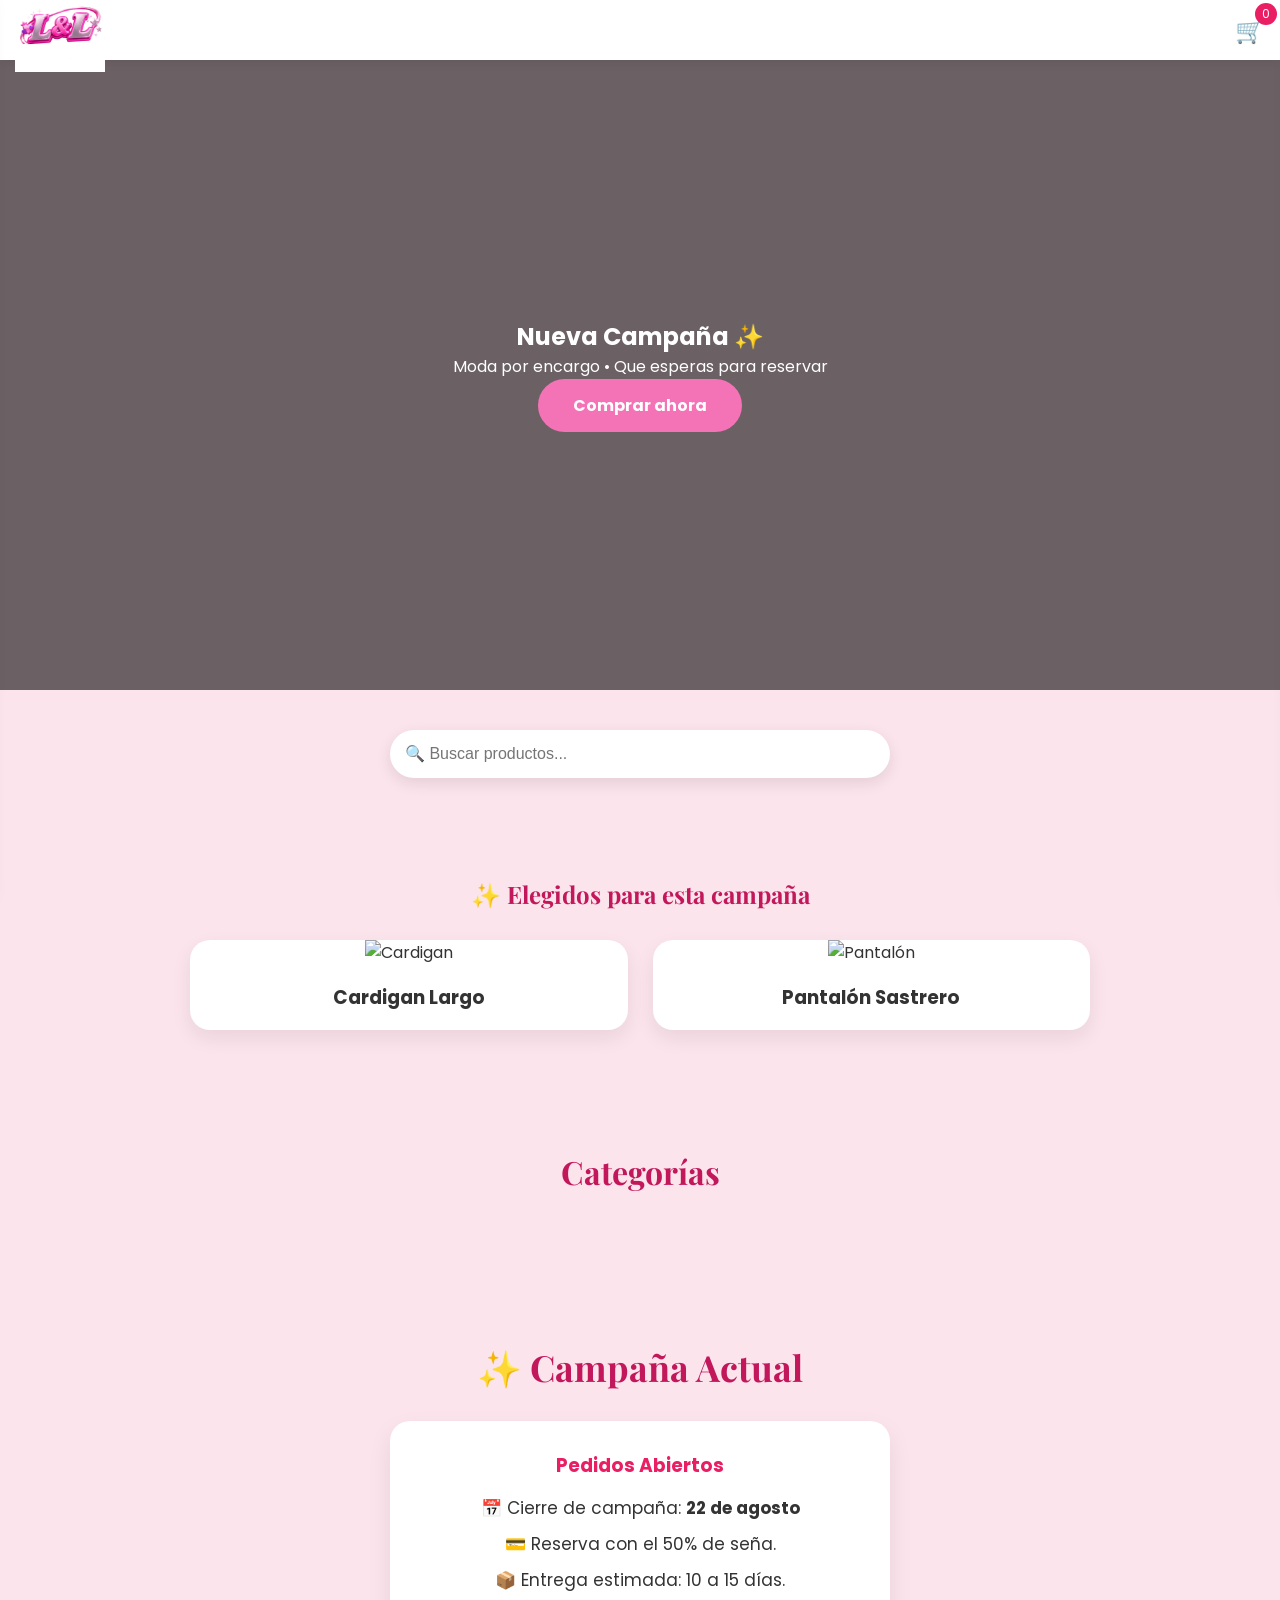
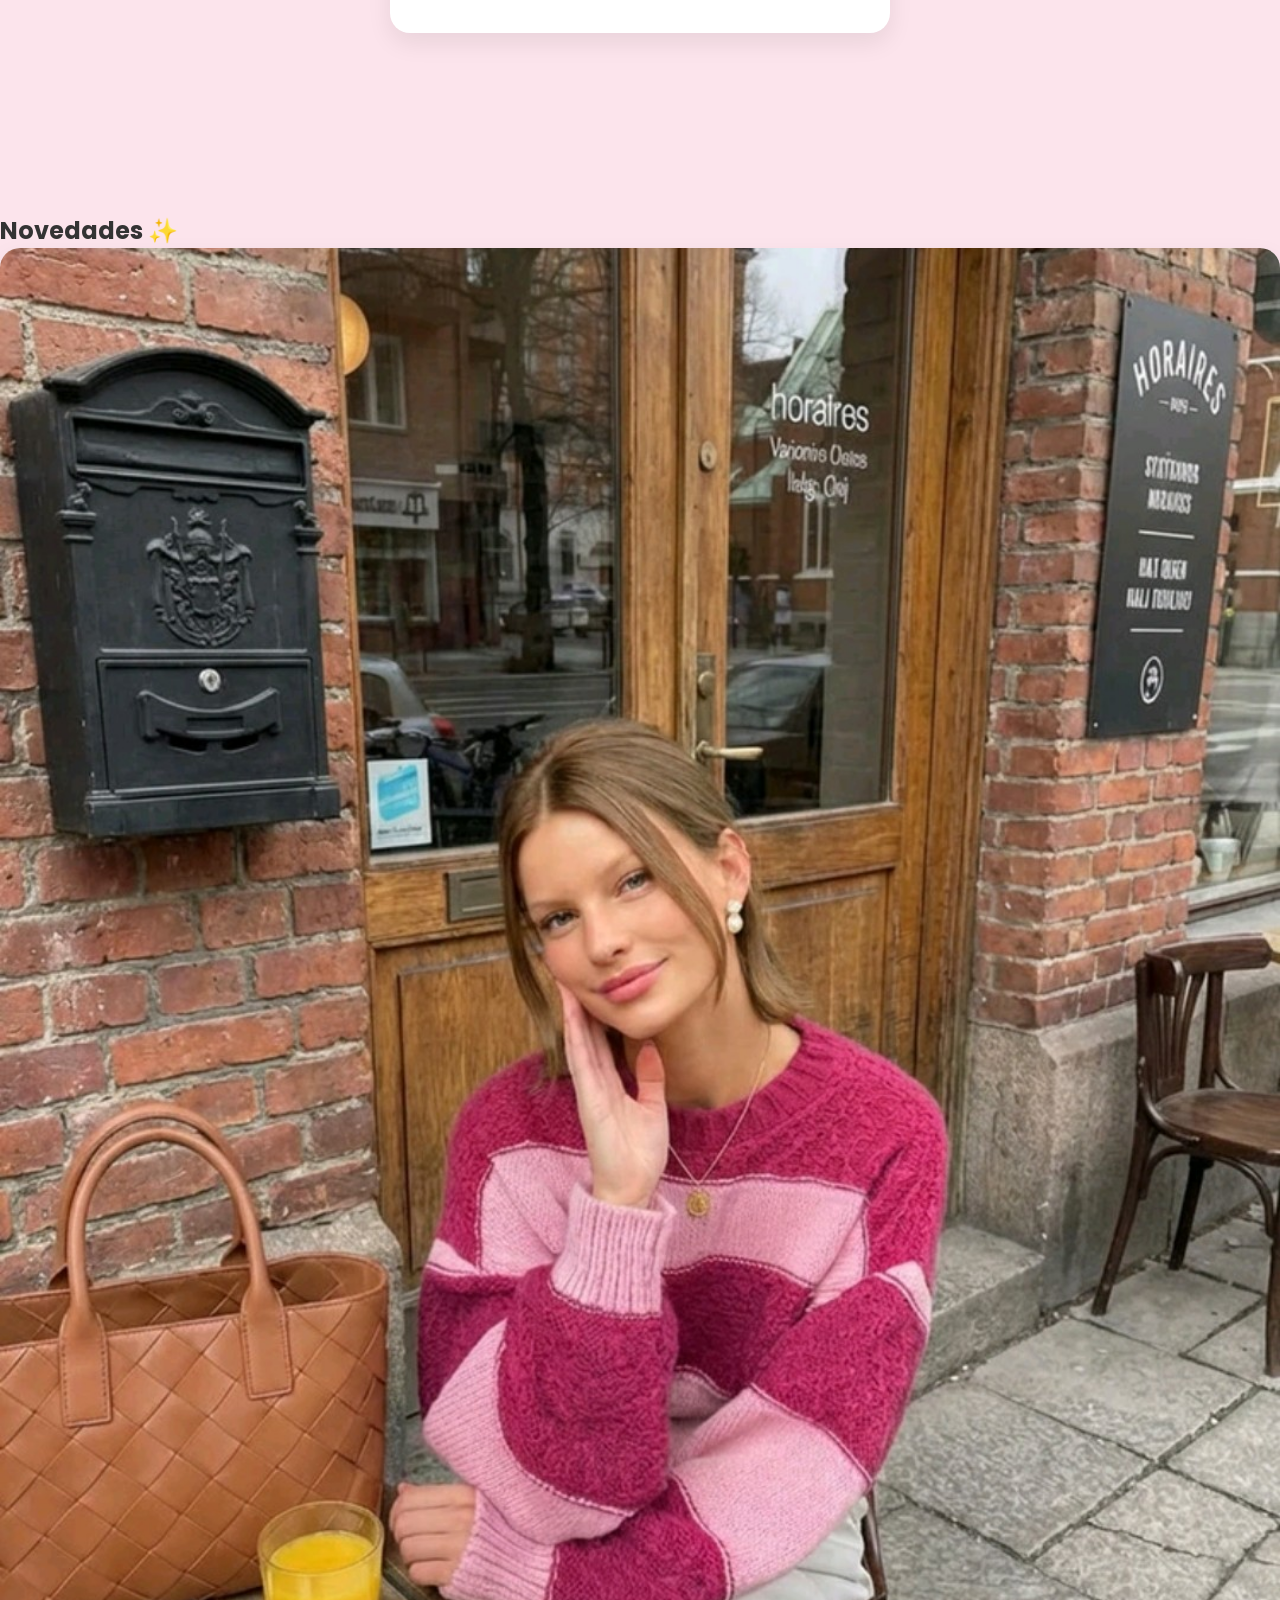
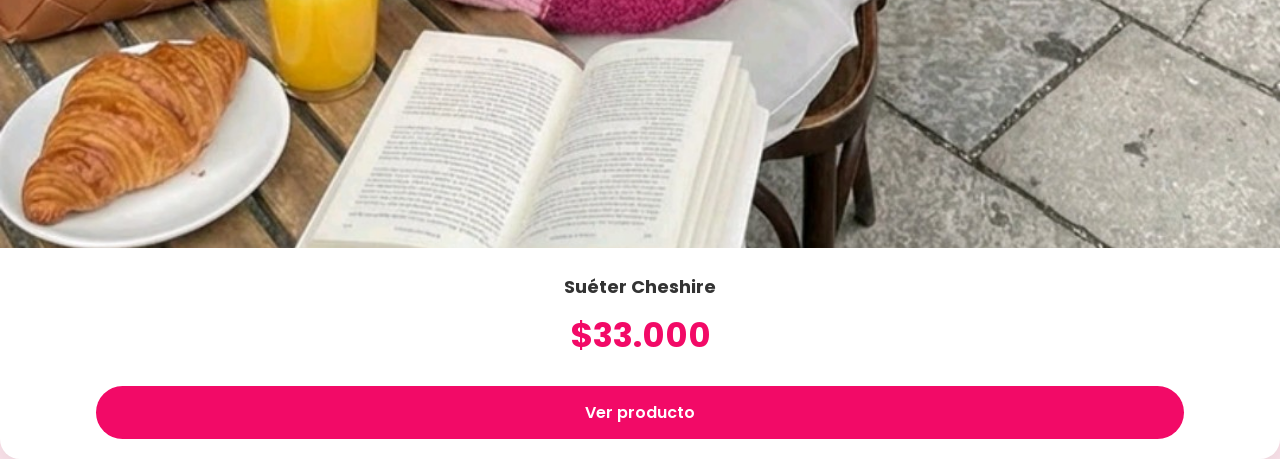
==== index.html @ 4a22390e "Update index.html" ====
<!DOCTYPE html>
<html lang="es">
<head>
    <meta charset="UTF-8">
    <meta name="viewport" content="width=device-width, initial-scale=1.0">
    <title>L&L Boutique</title>

    <link rel="stylesheet" href="css/style.css">

    <!-- Google Fonts -->
    <link href="https://fonts.googleapis.com/css2?family=Playfair+Display:wght@700&family=Poppins:wght@300;400;500;600&display=swap" rel="stylesheet">
</head>

<body>

<header>

    <div class="menu-btn" onclick="abrirMenu()">
        ☰
    </div>

    <div class="logo">
        <img src="img/logo.png" alt="L&L Boutique">
    </div>

    <div class="acciones">

        <div class="carrito-icono" onclick="abrirCarrito()">
            🛒
            <span id="contador-carrito">0</span>
        </div>

    </div>

</header>

<nav id="menu-lateral" class="menu-lateral">

    <div class="cerrar-menu" onclick="cerrarMenu()">
        ✕
    </div>

    <a href="javascript:void(0)" onclick="mostrarTodos(); return false;">🏠 Inicio</a>

    <div class="categoria-titulo" onclick="toggleCategorias()">
        🛍️ Categorías ▼
    </div>

    <div id="lista-categorias" class="lista-categorias">

    <a href="categorias/categoria.html?categoria=sueters">Suéters</a>

<a href="categorias/categoria.html?categoria=abrigos">Abrigos</a>

<a href="categorias/categoria.html?categoria=cardigans">Cardigans</a>

<a href="categorias/categoria.html?categoria=remeras">Remeras</a>

<a href="categorias/categoria.html?categoria=buzos">Buzos</a>

<a href="categorias/categoria.html?categoria=pantalones">Pantalones</a>

<a href="categorias/categoria.html?categoria=camperas">Camperas</a>

<a href="categorias/categoria.html?categoria=deportiva">Vestimenta deportiva</a>

<a href="categorias/categoria.html?categoria=tops">Tops</a>

<a href="categorias/categoria.html?categoria=bodys">Bodys</a>

<a href="categorias/categoria.html?categoria=vestidos">Vestidos y faldas</a>

<a href="categorias/categoria.html?categoria=lenceria">Lencería</a>

<a href="categorias/categoria.html?categoria=maquillaje">Maquillaje</a>

<a href="categorias/categoria.html?categoria=perfumes">Perfumes</a>

<a href="categorias/categoria.html?categoria=cabello">Cuidado de cabello</a>

<a href="categorias/categoria.html?categoria=piel">Cuidado de piel</a>

<a href="javascript:void(0)" onclick="abrirCatalogoNatura(); return false;">🌿 Natura</a>

<a href="javascript:void(0)" onclick="abrirCatalogoAvon(); return false;">💋 Avon</a>

    </div>
    
    <a href="#">📦 Cómo comprar</a>

    <a href="#">💳 Medios de pago</a>

    <a href="#">🚚 Envíos</a>

    <a href="#">📱 Contacto</a>

</nav>
    <section class="hero">

    <div class="slider">

    <div class="slide slide1 activo">
        <h1>Nueva Campaña ✨</h1>
        <p>Moda por encargo • Que esperas para reservar</p>
        <a href="#productos" class="btn-principal">Comprar ahora</a>
    </div>

<div class="slide slide2">
        <h1>💳 Reservá con el 50%</h1>
        <p>Asegurá tu prenda antes del cierre de campaña.</p>
        <a href="#campania" class="btn-principal">Ver campaña</a>
    </div>

    <div class="slide slide3">
        <h1>📦 Entrega de 10 a 15 días</h1>
        <p>Una vez cerrada la campaña, hacemos el pedido al proveedor.</p>
        <a href="#productos" class="btn-principal">Ver productos</a>
    </div>

    </div>

    </section>
    <section class="buscador">

    <input
        type="text"
        id="buscar"
        placeholder="🔍 Buscar productos..."
    >

    </section>

<section class="destacados">

    <h2>✨ Elegidos para esta campaña</h2>

    <div class="destacados-grid">

        <div class="destacado">
            <img src="img/productos/cardigan.jpg" alt="Cardigan">
            <h3>Cardigan Largo</h3>
        </div>

        <div class="destacado">
            <img src="img/productos/pantalon.jpg" alt="Pantalón">
            <h3>Pantalón Sastrero</h3>
        </div>

    </div>

</section>
    
<section class="categorias">

<h2>Categorías</h2>

<div class="lista-categorias">

<button>🧥 Cardigans</button>

<button>👖 Pantalones</button>

<button>👗 Vestidos</button>

<button>👚 Remeras</button>

<button>👜 Accesorios</button>

</div>

</section>
    
    <section class="campania">

    <h2>✨ Campaña Actual</h2>

    <div class="card-campania">

        <h3>Pedidos Abiertos</h3>

        <p>📅 Cierre de campaña: <strong>22 de agosto</strong></p>

        <p>💳 Reserva con el 50% de seña.</p>

        <p>📦 Entrega estimada: 10 a 15 días.</p>



    </div>

    </section>

    <section class="categorias">

    <div class="lista-categorias">

        <button onclick="filtrarProductos('todos')">
            🔥 Todos
        </button>

        <button onclick="filtrarProductos('nuevo')">
            ✨ Nuevo
        </button>

        <button onclick="filtrarProductos('mas-vendido')">
            💖 Más vendidos
        </button>

    </div>

    </section>
    
    <section class="productos">

    <h2>Novedades ✨</h2>

    <div class="contenedor-productos" id="contenedor-productos">

    </div>

    </section>
    

<div id="carrito" class="carrito">

    <div class="carrito-header">

    <h2>🛒 Carrito</h2>

        <button onclick="cerrarCarrito()">✖</button>
    </div>

    <div id="lista-carrito">

    <p>Tu carrito está vacío.</p>

    </div>

    <div class="carrito-footer">

        <h3>Total: $<span id="total">0</span></h3>

        <button onclick="finalizarCompra()">Finalizar compra por WhatsApp</button>

    </div>

</div>

<div id="contenedor-carrito"></div>

<script src="js/productos.js"></script>
<script src="js/script.js"></script>
<script src="../js/carrito.js"></script>
    
</body>
</html>
---- css/style.css ----
/* ===== ESTILOS GENERALES ===== */

*{
    margin:0;
    padding:0;
    box-sizing:border-box;
}

body{
    font-family:'Poppins', sans-serif;
    background:#FCE4EC;
    color:#333;
}

header{
    position: sticky;
    top: 0;
    z-index: 1000;
    background: white;
    display: flex;
    justify-content: space-between;
    align-items: center;
    padding: 8px 15px;
    height: 60px;
    box-shadow: 0 2px 10px rgba(0,0,0,.08);
}

.logo img{
    width:90px;
}

nav{
    display: flex;
    gap: 30px;
}

nav a{
    text-decoration: none;
    color: #444;
    font-weight: 500;
    transition: .3s;
}

nav a:hover{
    color: #F472B6;
}

.acciones{
    display: flex;
    align-items: center;
    gap: 20px;
}

.buscar{
    font-size: 22px;
    cursor: pointer;
}

.carrito-icono{
    font-size: 24px;
    cursor: pointer;
    position: relative;
}

/* ===== HERO ===== */
.hero{
    height: 70vh;
    background: linear-gradient(rgba(0,0,0,.35), rgba(0,0,0,.35)),
    url("/L-L-Boutique-/img/banner.jpg");
    background-size: cover;
    background-position: center;
    display:flex;
    justify-content:center;
    align-items:center;
    text-align:center;
    color:white;
}

.hero-contenido h1{
    font-size:3rem;
    font-family:'Playfair Display', serif;
    margin-bottom:15px;
}

.hero-contenido p{
    font-size:1.2rem;
    margin-bottom:25px;
}

.btn-principal{
    display:inline-block;
    padding:14px 35px;
    background:#F472B6;
    color:white;
    border-radius:40px;
    text-decoration:none;
    font-weight:bold;
    transition:.3s;
}

.btn-principal:hover{
    background:#EC4899;
    transform:scale(1.05);
}

/* ===== CAMPAÑA ===== */

.campania{
    padding:60px 20px;
    text-align:center;
}

.campania h2{
    color:#C2185B;
    font-size:36px;
    margin-bottom:30px;
    font-family:'Playfair Display', serif;
}

.card-campania{
    background:white;
    max-width:500px;
    margin:auto;
    padding:30px;
    border-radius:20px;
    box-shadow:0 10px 25px rgba(0,0,0,.08);
}

.card-campania h3{
    color:#E91E63;
    margin-bottom:15px;
}

.card-campania p{
    margin:10px 0;
    font-size:17px;
}

.card-campania button{
    margin-top:20px;
    background:#E91E63;
    color:white;
    border:none;
    padding:15px 30px;
    border-radius:50px;
    cursor:pointer;
    font-size:16px;
    transition:.3s;
}

.card-campania button:hover{
    background:#C2185B;
}

/* ===== PRODUCTOS ===== */

.producto{
    background:#fff;
    border-radius:20px;
    overflow:hidden;
    box-shadow:0 10px 25px rgba(0,0,0,.08);
    transition:all .3s ease;
    text-align:center;
    padding-bottom:20px;
}

.producto:hover{
    transform:translateY(-8px);
    box-shadow:0 18px 35px rgba(0,0,0,.15);
}

.producto img{
    width:100%;
    aspect-ratio:4/5;
    object-fit:cover;
    transition:transform .4s ease;
}

.producto:hover img{
    transform:scale(1.08);
}

.producto h3{
    padding:18px 15px 10px;
    font-size:18px;
    color:#333;
}

.precio{
    font-size:24px;
    font-weight:700;
    color:#F20A67;
    margin-bottom:15px;
}

/* ===== BUSCADOR ===== */

.buscador{

    display:flex;

    justify-content:center;

    padding:30px;

}

.buscador input{

    width:90%;

    max-width:500px;

    padding:15px;

    border:none;

    border-radius:50px;

    outline:none;

    font-size:16px;

    box-shadow:0 5px 15px rgba(0,0,0,.1);

}

.categorias{
    padding:60px 20px;
    text-align:center;
}

.categorias h2{
    font-family:'Playfair Display', serif;
    color:#C2185B;
    margin-bottom:30px;
    font-size:32px;
}

.lista-categorias{
    display:flex;
    justify-content:center;
    flex-wrap:wrap;
    gap:15px;
}

.lista-categorias button{
    background:white;
    border:none;
    border-radius:50px;
    padding:15px 25px;
    font-size:16px;
    font-weight:600;
    cursor:pointer;
    box-shadow:0 5px 15px rgba(0,0,0,.08);
    transition:.3s;
}

.lista-categorias button:hover{
    background:#F472B6;
    color:white;
    transform:translateY(-3px);
}
/* ===== CARRITO ===== */

.carrito{

position:fixed;

top:0;

right:-320px;

width:300px;
max-width:85%;

height:100vh;

background:white;

    display:flex;
flex-direction:column;

box-shadow:-5px 0 20px rgba(0,0,0,.2);

transition:.4s;

z-index:999;
    
}

.carrito.abierto{

right:0;

}

.carrito-header{

display:flex;

justify-content:space-between;

padding:10px;

border-bottom:1px solid #ddd;

}

.carrito-footer{

margin-top:auto;

padding:20px;

border-top:1px solid #ddd;

}

.carrito-icono{

cursor:pointer;

font-size:24px;

position:relative;

}

#contador-carrito{

position:absolute;

top:-10px;

right:-12px;

background:#E91E63;

color:white;

width:22px;

height:22px;

border-radius:50%;

display:flex;

justify-content:center;

align-items:center;

font-size:12px;

}

/* CELULAR */
@media (max-width: 768px) {

header{
    height:55px;
    padding:8px 12px;
}

.logo img{
    width:75px;
}

.menu-btn{
    font-size:24px;
}

.buscar{
    font-size:18px;
}

.carrito-icono{
    font-size:24px;
}

#contador-carrito {
    position: absolute;
    top: -5px;
    right: -5px;
    background: white;
    color: #F20A67;
    border-radius: 50%;
    padding: 3px 7px;
    font-size: 12px;
}

}

@media(max-width:768px){

.productos{
grid-template-columns: repeat(2,1fr);
gap:15px;
}

.producto img{
width:100%;
}

.producto h3{
font-size:16px;
}

.producto button{
width:100%;
}

}

select,
button,
input {
    display: block;
    margin: 10px 0;
    padding: 10px;
    font-size: 16px;
    color: black;
    background: white;
    border: 1px solid #ccc;
}

label {
    display: block;
    margin: 10px 0;
}

.btn-producto{
    display:inline-block;
    width:85%;
    padding:14px;
    border-radius:40px;
    background:#F20A67;
    color:white;
    text-decoration:none;
    font-weight:600;
    transition:.3s;
}

.btn-producto:hover{
    background:#EC4899;
    transform:scale(1.03);
}

.colores-producto{
    display:flex;
    justify-content:center;
    gap:10px;
    margin:15px 0;
}

.color-producto{
    width:18px;
    height:18px;
    border-radius:50%;
    border:1px solid #ddd;
    display:inline-block;
}

.etiqueta-producto{
    position:absolute;
    margin:15px;
    background:#F20A67;
    color:white;
    padding:8px 14px;
    border-radius:20px;
    font-size:13px;
    font-weight:bold;
    z-index:2;
}

.producto{
    position:relative;
}

.menu-btn{
    display:none;
    font-size:30px;
    cursor:pointer;
}

@media (max-width:768px){

    .menu-btn{
        display:block;
    }

    nav{
        display:none;
        position:absolute;
        top:70px;
        left:0;
        width:100%;
        background:white;
        flex-direction:column;
        padding:20px;
        box-shadow:0 5px 15px rgba(0,0,0,.1);
    }

    nav.abierto{
        display:flex;
    }

}
.menu-btn{
    display:none;
    font-size:30px;
    cursor:pointer;
}

@media (max-width:768px){

    .menu-btn{
        display:block;
    }

    nav{
        display:none;
        position:absolute;
        top:70px;
        left:0;
        width:100%;
        background:white;
        flex-direction:column;
        padding:20px;
        box-shadow:0 5px 15px rgba(0,0,0,.1);
    }

    nav.abierto{
        display:flex;
    }

}

/* ===== DESTACADOS ===== */

.destacados{
    padding:60px 20px;
    text-align:center;
}

.destacados h2{
    font-family:'Playfair Display', serif;
    color:#C2185B;
    margin-bottom:30px;
}

.destacados-grid{
    display:grid;
    grid-template-columns:repeat(auto-fit,minmax(250px,1fr));
    gap:25px;
    max-width:900px;
    margin:auto;
}

.destacado{
    background:white;
    border-radius:20px;
    overflow:hidden;
    box-shadow:0 8px 20px rgba(0,0,0,.08);
    transition:.3s;
}

.destacado:hover{
    transform:translateY(-6px);
}

.destacado img{
    width:100%;
    aspect-ratio:4/5;
    object-fit:cover;
}

.destacado h3{
    padding:18px;
}

/* ===== SLIDER ===== */

.slider{
    position: relative;
    width: 100%;
    height: 100%;
}

.slide{
    position: absolute;
    inset: 0;
    display: none;
    justify-content: center;
    align-items: center;
    flex-direction: column;
    text-align: center;
    color: white;
    padding: 20px;
}

.slide.activo{
    display: flex;
}

.slide1{
    background:linear-gradient(rgba(0,0,0,.35),rgba(0,0,0,.35)),
    url("/L-L-Boutique-/img/banner1.jpg");
    background-size:cover;
    background-position:center;
}

.slide2{
    background:linear-gradient(rgba(0,0,0,.35),rgba(0,0,0,.35)),
    url("/L-L-Boutique-/img/banner2.jpg");
    background-size:cover;
    background-position:center;
}

.slide3{
    background:linear-gradient(rgba(0,0,0,.35),rgba(0,0,0,.35)),
    url("/L-L-Boutique-/img/banner3.jpg");
    background-size:cover;
    background-position:center;
}

.favorito{
    position:absolute;
    top:15px;
    right:15px;
    width:38px;
    height:38px;
    background:white;
    border-radius:50%;
    display:flex;
    justify-content:center;
    align-items:center;
    font-size:22px;
    cursor:pointer;
    box-shadow:0 5px 12px rgba(0,0,0,.15);
    transition:.3s;
    z-index:3;
}

.favorito:hover{
    color:#F20A67;
    transform:scale(1.15);
}

.estrellas{
    text-align:center;
    color:#FFC107;
    font-size:18px;
    margin-bottom:10px;
    letter-spacing:2px;
}

.item-carrito{
    display:flex;
    gap:15px;
    align-items:center;
    background:#fff;
    border-radius:15px;
    padding:12px;
    margin-bottom:15px;
    box-shadow:0 5px 15px rgba(0,0,0,.08);
}

.img-carrito{
    width:70px;
    height:90px;
    object-fit:cover;
    border-radius:10px;
}

.info-carrito{
    flex:1;
}

.info-carrito h4{
    margin-bottom:8px;
    color:#F20A67;
}

.info-carrito p{
    margin:3px 0;
    font-size:14px;
}

.eliminar{
    background:#F20A67;
    color:white;
    border:none;
    width:35px;
    height:35px;
    border-radius:50%;
    cursor:pointer;
    font-size:18px;
}

.eliminar:hover{
    background:#d10958;
}

.cerrar-carrito{
    background:none;
    border:none;
    font-size:28px;
    color:#F20A67;
    cursor:pointer;
    padding:5px;
    z-index:1002;
    width:40px;
    height:40px;
    display:flex;
    align-items:center;
    justify-content:center;
}

.carrito-header{
    display:flex;
    justify-content:space-between;
    align-items:center;
}

#lista-carrito{
    flex:1;
    overflow-y:auto;
    padding:15px;
}

/* ===== DETALLE DEL PRODUCTO ===== */

.producto-detalle{
    max-width: 500px;
    margin: auto;
    background: #fff;
    border-radius: 20px;
    overflow: hidden;
    box-shadow: 0 5px 20px rgba(0,0,0,.12);
}

.producto-imagen{
    width: 100%;
    display: block;
    object-fit: cover;
}

.producto-info{
    padding: 20px;
}

.producto-info h1{
    font-size: 30px;
    margin-bottom: 10px;
    color:#222;
}

.precio{
    font-size: 34px;
    font-weight: bold;
    margin-bottom: 25px;
}

.producto-info h4{
    margin-top:25px;
    margin-bottom:10px;
    letter-spacing:2px;
    font-size:14px;
    color:#666;
}

.lista-colores,
.lista-talles{
    display:flex;
    flex-wrap:wrap;
    gap:10px;
}

.btn-color,
.btn-talle{

    border:1px solid #ccc;
    background:#fff;

    border-radius:50px;

    padding:12px 18px;

    cursor:pointer;

    transition:.3s;
}

.btn-color:hover,
.btn-talle:hover{

    background:#111;
    color:white;

}

.opcion-pago{

    display:block;

    margin:12px 0;

    font-size:17px;

}

.hoy-pagas{

    margin-top:25px;
    background:#fafafa;

    padding:15px;

    border-radius:12px;

}

.hoy-pagas span{

    display:block;

    color:#666;

    margin-bottom:6px;

}

.hoy-pagas strong{

    font-size:30px;

}

.btn-carrito{
    width:100%;
    margin-top:25px;
    padding:18px;
    background:#000;
    color:#fff;
    border:none;
    border-radius:12px;
    font-size:18px;
    font-weight:600;
    cursor:pointer;
    transition:.3s;
}

.btn-carrito:hover{
    background:#222;
}

.btn-color{
    width:38px;
    height:38px;
    border-radius:50%;
    border:2px solid #ddd;
    padding:0;
    cursor:pointer;
    transition:all .25s ease;
}

.btn-color:hover{
    transform:scale(1.08);
}

.btn-color.activo{
    transform:scale(1.18);
    border:3px solid #ff69b4;
    box-shadow:0 0 12px rgba(255,105,180,.5);
}

.btn-talle.activo{
    background:#111;
    color:#fff;
    border-color:#111;
}

.notificacion{
    position:fixed;
    bottom:25px;
    left:50%;
    transform:translateX(-50%);
    background:#111;
    color:#fff;
    padding:15px 25px;
    border-radius:50px;
    box-shadow:0 8px 20px rgba(0,0,0,.2);
    opacity:0;
    transition:.3s;
    z-index:9999;
}

.notificacion.mostrar{
    opacity:1;
    bottom:40px;
}

/* ===== MENÚ LATERAL ===== */

.menu-lateral{
    position:fixed;
    top:0;
    left:-320px;
    width:300px;
    height:100%;
    background:#fff;
    box-shadow:5px 0 20px rgba(0,0,0,.15);
    transition:.35s;
    z-index:9999;
    overflow-y:auto;
    padding:20px;
}

.menu-lateral.abierto{
    left:0;
}

.cerrar-menu{
    font-size:28px;
    cursor:pointer;
    text-align:right;
    margin-bottom:20px;
}

.menu-lateral a,
.categoria-titulo{
    display:block;
    padding:14px 10px;
    text-decoration:none;
    color:#222;
    font-size:17px;
    border-bottom:1px solid #eee;
    cursor:pointer;
    transition:.2s;
}

.menu-lateral a:hover,
.categoria-titulo:hover{
    background:#f8f8f8;
    color:#ff69b4;
}

.lista-categorias{
    display:none;
    margin-left:15px;
}

.lista-categorias.abierta{
    display:block;
}

.lista-categorias a{
    font-size:15px;
    padding:10px;
}

.menu-btn{
    font-size:28px;
    cursor:pointer;
}

/* ===========================
   PÁGINA DEL PRODUCTO
=========================== */

.producto-completo{
    max-width:500px;
    margin:auto;
    padding:20px;
}

#galeria-principal img{
    width:100%;
    border-radius:18px;
    display:block;
}

#miniaturas{
    display:flex;
    gap:10px;
    margin-top:15px;
    margin-bottom:20px;
    overflow-x:auto;
}

#miniaturas img{
    width:75px;
    height:75px;
    object-fit:cover;
    border-radius:12px;
    cursor:pointer;
    border:2px solid transparent;
    transition:.3s;
}

#miniaturas img:hover{
    border-color:#d67ea8;
}

#nombre-producto{
    font-size:32px;
    margin-top:20px;
    font-family:"Playfair Display",serif;
}

#precio-producto{
    font-size:28px;
    font-weight:bold;
    color:#d67ea8;
    margin:15px 0;
}

#colores,
#talles{
    display:flex;
    flex-wrap:wrap;
    gap:10px;
    margin:20px 0;
}

#colores button,
#talles button{
    border:none;
    padding:12px 18px;
    border-radius:12px;
    cursor:pointer;
    background:#fff;
    transition:.3s;
    font-size:16px;
}

#colores button:hover,
#talles button:hover{
    background:#d67ea8;
    color:white;
}

#info-pedido{
    background:#fff;
    padding:18px;
    border-radius:15px;
    margin:20px 0;
}

#btn-carrito{
    width:100%;
    padding:16px;
    border:none;
    border-radius:15px;
    background:#d67ea8;
    color:white;
    font-size:18px;
    font-weight:bold;
    cursor:pointer;
    transition:.3s;
}

#btn-carrito:hover{
    background:#c85f91;
    }
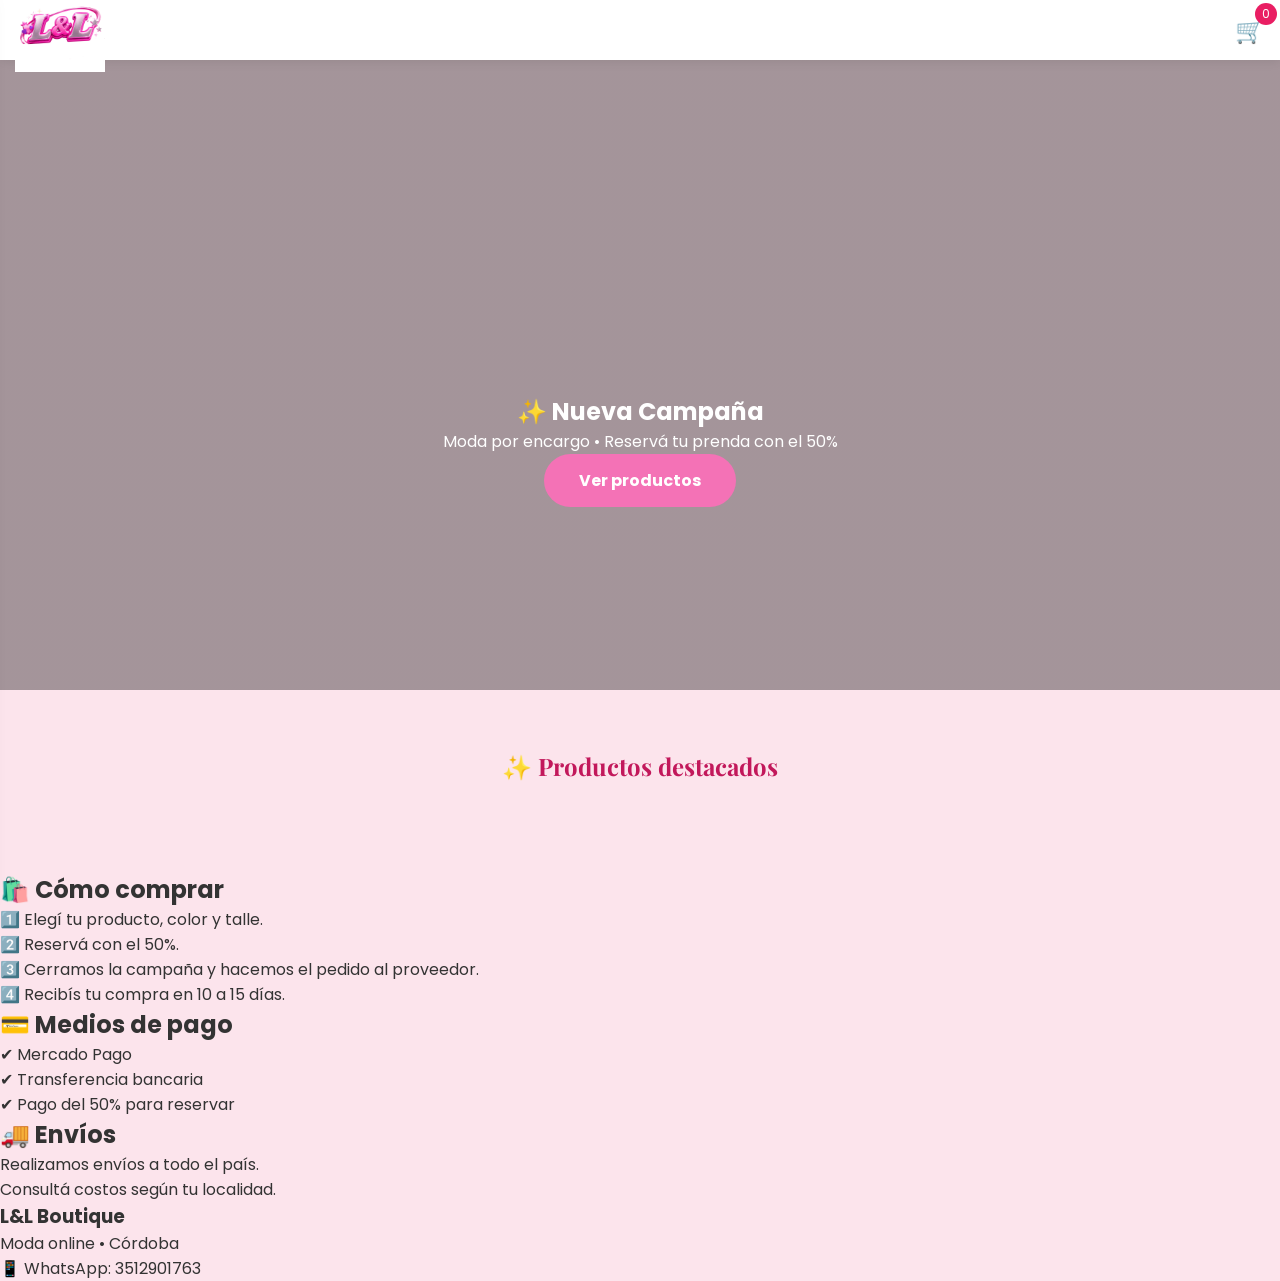
==== commit 33dac732: "Update index.html" ====
--- a/index.html
+++ b/index.html
@@ -1,256 +1,316 @@
 <!DOCTYPE html>
 <html lang="es">
+
 <head>
-    <meta charset="UTF-8">
-    <meta name="viewport" content="width=device-width, initial-scale=1.0">
-    <title>L&L Boutique</title>
-
-    <link rel="stylesheet" href="css/style.css">
-
-    <!-- Google Fonts -->
-    <link href="https://fonts.googleapis.com/css2?family=Playfair+Display:wght@700&family=Poppins:wght@300;400;500;600&display=swap" rel="stylesheet">
+
+<meta charset="UTF-8">
+<meta name="viewport" content="width=device-width, initial-scale=1.0">
+
+<title>L&L Boutique</title>
+
+<link rel="stylesheet" href="css/style.css">
+
+<link href="https://fonts.googleapis.com/css2?family=Playfair+Display:wght@700&family=Poppins:wght@300;400;500;600&display=swap" rel="stylesheet">
+
 </head>
 
+
 <body>
 
+
 <header>
 
-    <div class="menu-btn" onclick="abrirMenu()">
-        ☰
-    </div>
-
-    <div class="logo">
-        <img src="img/logo.png" alt="L&L Boutique">
-    </div>
-
-    <div class="acciones">
-
-        <div class="carrito-icono" onclick="abrirCarrito()">
-            🛒
-            <span id="contador-carrito">0</span>
-        </div>
-
-    </div>
+
+<div class="menu-btn" onclick="abrirMenu()">
+☰
+</div>
+
+
+<div class="logo">
+
+<img src="img/logo.png" alt="L&L Boutique">
+
+</div>
+
+
+<div class="acciones">
+
+<div class="carrito-icono" onclick="abrirCarrito()">
+
+🛒
+
+<span id="contador-carrito">0</span>
+
+</div>
+
+</div>
+
 
 </header>
 
+
+
 <nav id="menu-lateral" class="menu-lateral">
 
-    <div class="cerrar-menu" onclick="cerrarMenu()">
-        ✕
-    </div>
-
-    <a href="javascript:void(0)" onclick="mostrarTodos(); return false;">🏠 Inicio</a>
-
-    <div class="categoria-titulo" onclick="toggleCategorias()">
-        🛍️ Categorías ▼
-    </div>
-
-    <div id="lista-categorias" class="lista-categorias">
-
-    <a href="categorias/categoria.html?categoria=sueters">Suéters</a>
-
-<a href="categorias/categoria.html?categoria=abrigos">Abrigos</a>
-
-<a href="categorias/categoria.html?categoria=cardigans">Cardigans</a>
-
-<a href="categorias/categoria.html?categoria=remeras">Remeras</a>
-
-<a href="categorias/categoria.html?categoria=buzos">Buzos</a>
-
-<a href="categorias/categoria.html?categoria=pantalones">Pantalones</a>
-
-<a href="categorias/categoria.html?categoria=camperas">Camperas</a>
-
-<a href="categorias/categoria.html?categoria=deportiva">Vestimenta deportiva</a>
-
-<a href="categorias/categoria.html?categoria=tops">Tops</a>
-
-<a href="categorias/categoria.html?categoria=bodys">Bodys</a>
-
-<a href="categorias/categoria.html?categoria=vestidos">Vestidos y faldas</a>
-
-<a href="categorias/categoria.html?categoria=lenceria">Lencería</a>
-
-<a href="categorias/categoria.html?categoria=maquillaje">Maquillaje</a>
-
-<a href="categorias/categoria.html?categoria=perfumes">Perfumes</a>
-
-<a href="categorias/categoria.html?categoria=cabello">Cuidado de cabello</a>
-
-<a href="categorias/categoria.html?categoria=piel">Cuidado de piel</a>
-
-<a href="javascript:void(0)" onclick="abrirCatalogoNatura(); return false;">🌿 Natura</a>
-
-<a href="javascript:void(0)" onclick="abrirCatalogoAvon(); return false;">💋 Avon</a>
-
-    </div>
-    
-    <a href="#">📦 Cómo comprar</a>
-
-    <a href="#">💳 Medios de pago</a>
-
-    <a href="#">🚚 Envíos</a>
-
-    <a href="#">📱 Contacto</a>
+
+<div class="cerrar-menu" onclick="cerrarMenu()">
+✕
+</div>
+
+
+<a href="index.html">
+🏠 Inicio
+</a>
+
+
+<div class="categoria-titulo" onclick="toggleCategorias()">
+🛍️ Categorías ▼
+</div>
+
+
+<div id="lista-categorias" class="lista-categorias">
+
+
+<a href="categorias/categoria.html?categoria=sueters">
+Suéters
+</a>
+
+<a href="categorias/categoria.html?categoria=abrigos">
+Abrigos
+</a>
+
+<a href="categorias/categoria.html?categoria=cardigans">
+Cardigans
+</a>
+
+<a href="categorias/categoria.html?categoria=remeras">
+Remeras
+</a>
+
+<a href="categorias/categoria.html?categoria=pantalones">
+Pantalones
+</a>
+
+<a href="categorias/categoria.html?categoria=vestidos">
+Vestidos
+</a>
+
+
+</div>
+
+
+<a href="#compra">
+🛒 Cómo comprar
+</a>
+
+
+<a href="#envios">
+🚚 Envíos
+</a>
+
+
+<a href="#contacto">
+📱 Contacto
+</a>
+
 
 </nav>
-    <section class="hero">
-
-    <div class="slider">
-
-    <div class="slide slide1 activo">
-        <h1>Nueva Campaña ✨</h1>
-        <p>Moda por encargo • Que esperas para reservar</p>
-        <a href="#productos" class="btn-principal">Comprar ahora</a>
-    </div>
-
-<div class="slide slide2">
-        <h1>💳 Reservá con el 50%</h1>
-        <p>Asegurá tu prenda antes del cierre de campaña.</p>
-        <a href="#campania" class="btn-principal">Ver campaña</a>
-    </div>
-
-    <div class="slide slide3">
-        <h1>📦 Entrega de 10 a 15 días</h1>
-        <p>Una vez cerrada la campaña, hacemos el pedido al proveedor.</p>
-        <a href="#productos" class="btn-principal">Ver productos</a>
-    </div>
-
-    </div>
-
-    </section>
-    <section class="buscador">
-
-    <input
-        type="text"
-        id="buscar"
-        placeholder="🔍 Buscar productos..."
-    >
-
-    </section>
-
-<section class="destacados">
-
-    <h2>✨ Elegidos para esta campaña</h2>
-
-    <div class="destacados-grid">
-
-        <div class="destacado">
-            <img src="img/productos/cardigan.jpg" alt="Cardigan">
-            <h3>Cardigan Largo</h3>
-        </div>
-
-        <div class="destacado">
-            <img src="img/productos/pantalon.jpg" alt="Pantalón">
-            <h3>Pantalón Sastrero</h3>
-        </div>
-
-    </div>
-
-</section>
-    
-<section class="categorias">
-
-<h2>Categorías</h2>
-
-<div class="lista-categorias">
-
-<button>🧥 Cardigans</button>
-
-<button>👖 Pantalones</button>
-
-<button>👗 Vestidos</button>
-
-<button>👚 Remeras</button>
-
-<button>👜 Accesorios</button>
-
-</div>
-
-</section>
-    
-    <section class="campania">
-
-    <h2>✨ Campaña Actual</h2>
-
-    <div class="card-campania">
-
-        <h3>Pedidos Abiertos</h3>
-
-        <p>📅 Cierre de campaña: <strong>22 de agosto</strong></p>
-
-        <p>💳 Reserva con el 50% de seña.</p>
-
-        <p>📦 Entrega estimada: 10 a 15 días.</p>
-
-
-
-    </div>
-
-    </section>
-
-    <section class="categorias">
-
-    <div class="lista-categorias">
-
-        <button onclick="filtrarProductos('todos')">
-            🔥 Todos
-        </button>
-
-        <button onclick="filtrarProductos('nuevo')">
-            ✨ Nuevo
-        </button>
-
-        <button onclick="filtrarProductos('mas-vendido')">
-            💖 Más vendidos
-        </button>
-
-    </div>
-
-    </section>
-    
-    <section class="productos">
-
-    <h2>Novedades ✨</h2>
-
-    <div class="contenedor-productos" id="contenedor-productos">
-
-    </div>
-
-    </section>
-    
-
-<div id="carrito" class="carrito">
-
-    <div class="carrito-header">
-
-    <h2>🛒 Carrito</h2>
-
-        <button onclick="cerrarCarrito()">✖</button>
-    </div>
-
-    <div id="lista-carrito">
-
-    <p>Tu carrito está vacío.</p>
-
-    </div>
-
-    <div class="carrito-footer">
-
-        <h3>Total: $<span id="total">0</span></h3>
-
-        <button onclick="finalizarCompra()">Finalizar compra por WhatsApp</button>
-
-    </div>
-
-</div>
+
+
+
+
+
+<section class="hero">
+
+
+<div class="slide activo">
+
+
+<h1>
+✨ Nueva Campaña
+</h1>
+
+
+<p>
+Moda por encargo • Reservá tu prenda con el 50%
+</p>
+
+
+<a href="#destacados" class="btn-principal">
+Ver productos
+</a>
+
+
+</div>
+
+
+</section>
+
+
+
+
+
+<section class="destacados" id="destacados">
+
+
+<h2>
+✨ Productos destacados
+</h2>
+
+
+<div id="productos-destacados" class="contenedor-productos">
+
+</div>
+
+
+</section>
+
+
+
+
+
+<section class="informacion" id="compra">
+
+
+<h2>
+🛍️ Cómo comprar
+</h2>
+
+
+<div class="info-card">
+
+
+<p>
+1️⃣ Elegí tu producto, color y talle.
+</p>
+
+
+<p>
+2️⃣ Reservá con el 50%.
+</p>
+
+
+<p>
+3️⃣ Cerramos la campaña y hacemos el pedido al proveedor.
+</p>
+
+
+<p>
+4️⃣ Recibís tu compra en 10 a 15 días.
+</p>
+
+
+</div>
+
+
+</section>
+
+
+
+
+
+<section class="informacion">
+
+
+<h2>
+💳 Medios de pago
+</h2>
+
+
+<div class="info-card">
+
+
+<p>
+✔ Mercado Pago
+</p>
+
+
+<p>
+✔ Transferencia bancaria
+</p>
+
+
+<p>
+✔ Pago del 50% para reservar
+</p>
+
+
+</div>
+
+
+</section>
+
+
+
+
+
+<section class="informacion" id="envios">
+
+
+<h2>
+🚚 Envíos
+</h2>
+
+
+<div class="info-card">
+
+
+<p>
+Realizamos envíos a todo el país.
+</p>
+
+
+<p>
+Consultá costos según tu localidad.
+</p>
+
+
+</div>
+
+
+</section>
+
+
+
+
+
+<footer id="contacto">
+
+
+<h3>
+L&L Boutique
+</h3>
+
+
+<p>
+Moda online • Córdoba
+</p>
+
+
+<p>
+📱 WhatsApp: 3512901763
+</p>
+
+
+</footer>
+
+
+
+
 
 <div id="contenedor-carrito"></div>
 
+
+
+
+
 <script src="js/productos.js"></script>
+
 <script src="js/script.js"></script>
-<script src="../js/carrito.js"></script>
-    
+
+<script src="js/carrito.js"></script>
+
+
 </body>
+
 </html>
--- a/css/style.css
+++ b/css/style.css
@@ -271,22 +271,34 @@
 
 right:-320px;
 
-width:300px;
-max-width:85%;
-
-height:100vh;
-
-background:white;
-
-    display:flex;
-flex-direction:column;
-
-box-shadow:-5px 0 20px rgba(0,0,0,.2);
-
-transition:.4s;
-
-z-index:999;
+width:320px;
+max-width:90%;
+
+height:80vh;
+
+margin-top:10vh;
+
+border-radius:20px 0 0 20px;
     
+}
+
+.cerrar-carrito{
+
+background:none;
+border:none;
+font-size:28px;
+color:#F20A67;
+cursor:pointer;
+
+width:45px;
+height:45px;
+
+display:flex;
+align-items:center;
+justify-content:center;
+
+margin-left:auto;
+
 }
 
 .carrito.abierto{
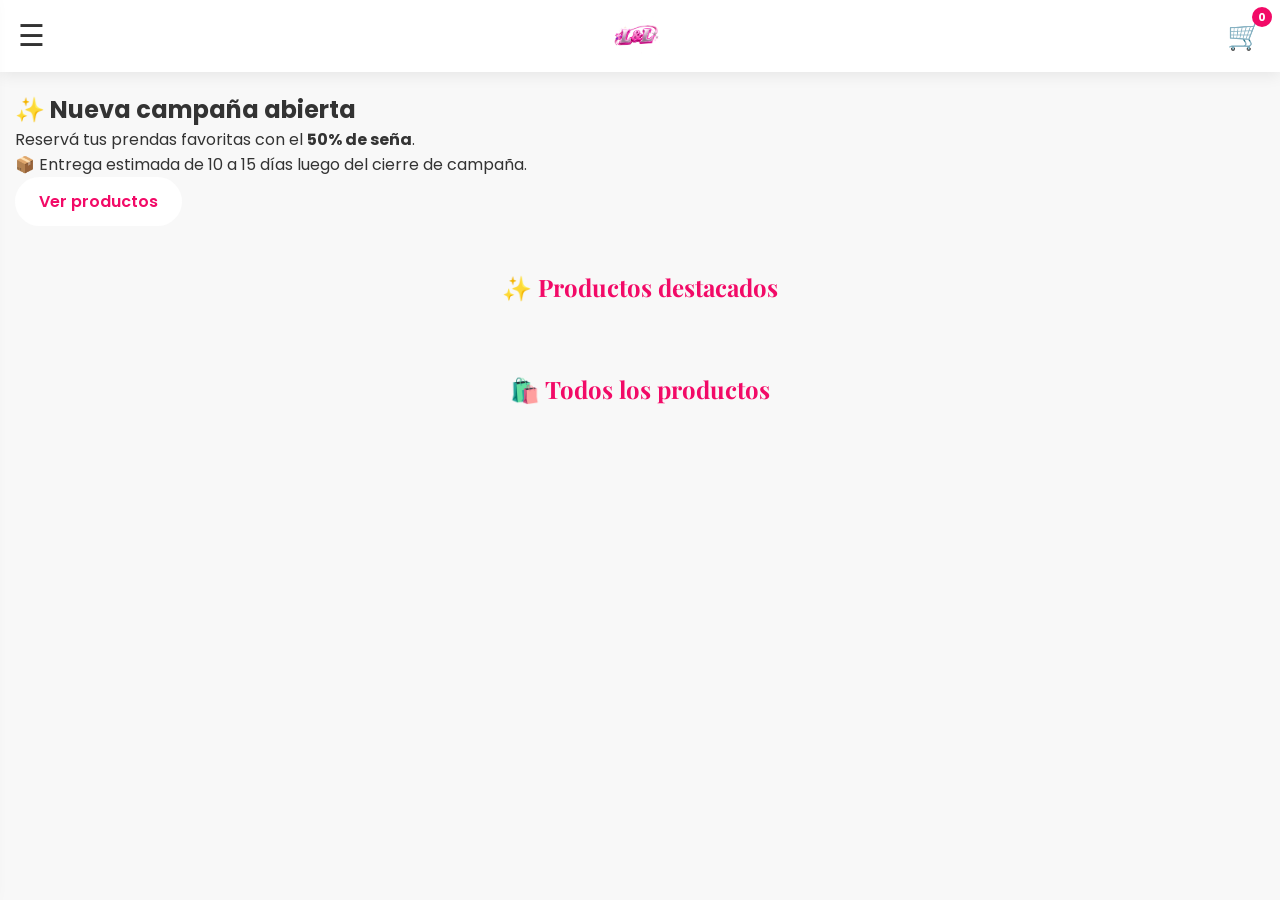
==== commit ff1d98b8: "Update index.html" ====
--- a/index.html
+++ b/index.html
@@ -4,6 +4,7 @@
 <head>
 
 <meta charset="UTF-8">
+
 <meta name="viewport" content="width=device-width, initial-scale=1.0">
 
 <title>L&L Boutique</title>
@@ -14,24 +15,19 @@
 
 </head>
 
-
 <body>
 
+<!-- ================= HEADER ================= -->
 
 <header>
-
 
 <div class="menu-btn" onclick="abrirMenu()">
 ☰
 </div>
 
-
 <div class="logo">
-
 <img src="img/logo.png" alt="L&L Boutique">
-
 </div>
-
 
 <div class="acciones">
 
@@ -45,272 +41,106 @@
 
 </div>
 
-
 </header>
 
-
+<!-- ================= MENÚ ================= -->
 
 <nav id="menu-lateral" class="menu-lateral">
-
 
 <div class="cerrar-menu" onclick="cerrarMenu()">
 ✕
 </div>
 
-
-<a href="index.html">
-🏠 Inicio
-</a>
-
+<a href="index.html">🏠 Inicio</a>
 
 <div class="categoria-titulo" onclick="toggleCategorias()">
 🛍️ Categorías ▼
 </div>
 
-
 <div id="lista-categorias" class="lista-categorias">
 
+<a href="categorias/categoria.html?categoria=sueters">Suéters</a>
 
-<a href="categorias/categoria.html?categoria=sueters">
-Suéters
-</a>
+<a href="categorias/categoria.html?categoria=cardigans">Cardigans</a>
 
-<a href="categorias/categoria.html?categoria=abrigos">
-Abrigos
-</a>
+<a href="categorias/categoria.html?categoria=abrigos">Abrigos</a>
 
-<a href="categorias/categoria.html?categoria=cardigans">
-Cardigans
-</a>
+<a href="categorias/categoria.html?categoria=camperas">Camperas</a>
 
-<a href="categorias/categoria.html?categoria=remeras">
-Remeras
-</a>
+<a href="categorias/categoria.html?categoria=remeras">Remeras</a>
 
-<a href="categorias/categoria.html?categoria=pantalones">
-Pantalones
-</a>
+<a href="categorias/categoria.html?categoria=buzos">Buzos</a>
 
-<a href="categorias/categoria.html?categoria=vestidos">
-Vestidos
-</a>
+<a href="categorias/categoria.html?categoria=pantalones">Pantalones</a>
 
+<a href="categorias/categoria.html?categoria=vestidos">Vestidos y Faldas</a>
+
+<a href="categorias/categoria.html?categoria=tops">Tops</a>
+
+<a href="categorias/categoria.html?categoria=bodys">Bodys</a>
+
+<a href="categorias/categoria.html?categoria=lenceria">Lencería</a>
+
+<a href="categorias/categoria.html?categoria=maquillaje">Maquillaje</a>
+
+<a href="categorias/categoria.html?categoria=perfumes">Perfumes</a>
+
+<a href="categorias/categoria.html?categoria=cabello">Cabello</a>
+
+<a href="categorias/categoria.html?categoria=piel">Cuidado de la piel</a>
 
 </div>
 
-
-<a href="#compra">
-🛒 Cómo comprar
-</a>
-
-
-<a href="#envios">
-🚚 Envíos
-</a>
-
-
-<a href="#contacto">
-📱 Contacto
-</a>
-
+<a href="#" onclick="abrirComoComprar()">📦 Cómo comprar</a>
 
 </nav>
 
-
-
-
+  <!-- ================= BANNER ================= -->
 
 <section class="hero">
 
+    <div class="banner-campania">
 
-<div class="slide activo">
+        <h1>✨ Nueva campaña abierta</h1>
 
+        <p>Reservá tus prendas favoritas con el <strong>50% de seña</strong>.</p>
 
-<h1>
-✨ Nueva Campaña
-</h1>
+        <p>📦 Entrega estimada de 10 a 15 días luego del cierre de campaña.</p>
 
+        <a href="#destacados" class="btn-principal">
+            Ver productos
+        </a>
 
-<p>
-Moda por encargo • Reservá tu prenda con el 50%
-</p>
-
-
-<a href="#destacados" class="btn-principal">
-Ver productos
-</a>
-
-
-</div>
-
+    </div>
 
 </section>
 
 
+<!-- ================= DESTACADOS ================= -->
 
+<section id="destacados">
 
+    <h2>✨ Productos destacados</h2>
 
-<section class="destacados" id="destacados">
+    <div
+        id="productos-destacados"
+        class="contenedor-productos">
 
-
-<h2>
-✨ Productos destacados
-</h2>
-
-
-<div id="productos-destacados" class="contenedor-productos">
-
-</div>
-
+    </div>
 
 </section>
 
 
+<!-- ================= TODOS LOS PRODUCTOS ================= -->
 
+<section>
 
+    <h2>🛍️ Todos los productos</h2>
 
-<section class="informacion" id="compra">
+    <div
+        id="contenedor-productos"
+        class="contenedor-productos">
 
-
-<h2>
-🛍️ Cómo comprar
-</h2>
-
-
-<div class="info-card">
-
-
-<p>
-1️⃣ Elegí tu producto, color y talle.
-</p>
-
-
-<p>
-2️⃣ Reservá con el 50%.
-</p>
-
-
-<p>
-3️⃣ Cerramos la campaña y hacemos el pedido al proveedor.
-</p>
-
-
-<p>
-4️⃣ Recibís tu compra en 10 a 15 días.
-</p>
-
-
-</div>
-
+    </div>
 
 </section>
-
-
-
-
-
-<section class="informacion">
-
-
-<h2>
-💳 Medios de pago
-</h2>
-
-
-<div class="info-card">
-
-
-<p>
-✔ Mercado Pago
-</p>
-
-
-<p>
-✔ Transferencia bancaria
-</p>
-
-
-<p>
-✔ Pago del 50% para reservar
-</p>
-
-
-</div>
-
-
-</section>
-
-
-
-
-
-<section class="informacion" id="envios">
-
-
-<h2>
-🚚 Envíos
-</h2>
-
-
-<div class="info-card">
-
-
-<p>
-Realizamos envíos a todo el país.
-</p>
-
-
-<p>
-Consultá costos según tu localidad.
-</p>
-
-
-</div>
-
-
-</section>
-
-
-
-
-
-<footer id="contacto">
-
-
-<h3>
-L&L Boutique
-</h3>
-
-
-<p>
-Moda online • Córdoba
-</p>
-
-
-<p>
-📱 WhatsApp: 3512901763
-</p>
-
-
-</footer>
-
-
-
-
-
-<div id="contenedor-carrito"></div>
-
-
-
-
-
-<script src="js/productos.js"></script>
-
-<script src="js/script.js"></script>
-
-<script src="js/carrito.js"></script>
-
-
-</body>
-
-</html>
--- a/css/style.css
+++ b/css/style.css
@@ -1,4 +1,7 @@
-/* ===== ESTILOS GENERALES ===== */
+/* ==========================================
+   L&L Boutique
+   PARTE 1 - RESET + HEADER + MENÚ
+========================================== */
 
 *{
     margin:0;
@@ -6,1074 +9,387 @@
     box-sizing:border-box;
 }
 
+html{
+    scroll-behavior:smooth;
+}
+
 body{
-    font-family:'Poppins', sans-serif;
-    background:#FCE4EC;
+    font-family:'Poppins',sans-serif;
+    background:#F8F8F8;
     color:#333;
 }
 
+img{
+    max-width:100%;
+    display:block;
+}
+
+a{
+    text-decoration:none;
+    color:inherit;
+}
+
+button{
+    font-family:inherit;
+    cursor:pointer;
+}
+
+/* ==========================================
+   HEADER
+========================================== */
+
 header{
-    position: sticky;
-    top: 0;
-    z-index: 1000;
-    background: white;
-    display: flex;
-    justify-content: space-between;
-    align-items: center;
-    padding: 8px 15px;
-    height: 60px;
-    box-shadow: 0 2px 10px rgba(0,0,0,.08);
+
+    position:sticky;
+
+    top:0;
+
+    z-index:1000;
+
+    background:#fff;
+
+    display:flex;
+
+    align-items:center;
+
+    justify-content:space-between;
+
+    padding:12px 18px;
+
+    box-shadow:0 3px 15px rgba(0,0,0,.08);
+
 }
 
 .logo img{
-    width:90px;
-}
-
-nav{
-    display: flex;
-    gap: 30px;
-}
-
-nav a{
-    text-decoration: none;
-    color: #444;
-    font-weight: 500;
-    transition: .3s;
-}
-
-nav a:hover{
-    color: #F472B6;
+
+    height:48px;
+
 }
 
 .acciones{
-    display: flex;
-    align-items: center;
-    gap: 20px;
-}
-
-.buscar{
-    font-size: 22px;
-    cursor: pointer;
+
+    display:flex;
+
+    align-items:center;
+
+    gap:15px;
+
+}
+
+.menu-btn{
+
+    font-size:30px;
+
+    cursor:pointer;
+
 }
 
 .carrito-icono{
-    font-size: 24px;
-    cursor: pointer;
-    position: relative;
-}
-
-/* ===== HERO ===== */
+
+    position:relative;
+
+    font-size:28px;
+
+    cursor:pointer;
+
+}
+
+#contador-carrito{
+
+    position:absolute;
+
+    top:-8px;
+
+    right:-10px;
+
+    width:20px;
+
+    height:20px;
+
+    border-radius:50%;
+
+    background:#F20A67;
+
+    color:#fff;
+
+    display:flex;
+
+    align-items:center;
+
+    justify-content:center;
+
+    font-size:11px;
+
+    font-weight:bold;
+
+}
+
+/* ==========================================
+   MENÚ LATERAL
+========================================== */
+
+.menu-lateral{
+
+    position:fixed;
+
+    top:0;
+
+    left:-320px;
+
+    width:300px;
+
+    max-width:85%;
+
+    height:100vh;
+
+    background:#fff;
+
+    box-shadow:5px 0 20px rgba(0,0,0,.15);
+
+    transition:.35s;
+
+    z-index:2000;
+
+    overflow-y:auto;
+
+    padding:20px;
+
+}
+
+.menu-lateral.abierto{
+
+    left:0;
+
+}
+
+.cerrar-menu{
+
+    text-align:right;
+
+    font-size:30px;
+
+    margin-bottom:20px;
+
+    cursor:pointer;
+
+}
+
+.menu-lateral a,
+
+.categoria-titulo{
+
+    display:block;
+
+    padding:14px 8px;
+
+    color:#333;
+
+    border-bottom:1px solid #eee;
+
+    font-size:16px;
+
+    transition:.25s;
+
+}
+
+.menu-lateral a:hover,
+
+.categoria-titulo:hover{
+
+    color:#F20A67;
+
+    background:#fafafa;
+
+}
+
+.lista-categorias{
+
+    display:none;
+
+    padding-left:15px;
+
+}
+
+.lista-categorias.abierta{
+
+    display:block;
+
+}
+
+.lista-categorias a{
+
+    font-size:15px;
+
+    padding:10px 0;
+
+}
+/* ==========================================
+   PARTE 2 - BANNER + PRODUCTOS
+========================================== */
+
+/* ===== BANNER ===== */
+
 .hero{
-    height: 70vh;
-    background: linear-gradient(rgba(0,0,0,.35), rgba(0,0,0,.35)),
-    url("/L-L-Boutique-/img/banner.jpg");
-    background-size: cover;
-    background-position: center;
-    display:flex;
-    justify-content:center;
-    align-items:center;
+    padding:20px 15px;
+}
+
+.slider{
+    background:linear-gradient(135deg,#F20A67,#F472B6);
+    color:#fff;
+    border-radius:20px;
+    padding:35px 25px;
     text-align:center;
-    color:white;
-}
-
-.hero-contenido h1{
-    font-size:3rem;
-    font-family:'Playfair Display', serif;
-    margin-bottom:15px;
-}
-
-.hero-contenido p{
-    font-size:1.2rem;
-    margin-bottom:25px;
+}
+
+.slider h1{
+    font-size:28px;
+    margin-bottom:10px;
+    font-family:'Playfair Display',serif;
+}
+
+.slider p{
+    font-size:16px;
+    margin-bottom:20px;
 }
 
 .btn-principal{
     display:inline-block;
-    padding:14px 35px;
-    background:#F472B6;
-    color:white;
-    border-radius:40px;
-    text-decoration:none;
+    background:#fff;
+    color:#F20A67;
+    padding:12px 24px;
+    border-radius:50px;
+    font-weight:600;
+}
+
+/* ===== SECCIONES ===== */
+
+section{
+    padding:25px 15px;
+}
+
+section h2{
+    text-align:center;
+    margin-bottom:20px;
+    color:#F20A67;
+    font-family:'Playfair Display',serif;
+}
+
+/* ===== CONTENEDOR PRODUCTOS ===== */
+
+.contenedor-productos{
+
+    display:grid;
+
+    grid-template-columns:repeat(2,1fr);
+
+    gap:15px;
+
+}
+
+/* ===== TARJETA ===== */
+
+.producto{
+
+    background:#fff;
+
+    border-radius:18px;
+
+    overflow:hidden;
+
+    box-shadow:0 5px 15px rgba(0,0,0,.08);
+
+    position:relative;
+
+    transition:.25s;
+
+}
+
+.producto:hover{
+
+    transform:translateY(-4px);
+
+}
+
+.producto img{
+
+    width:100%;
+
+    aspect-ratio:4/5;
+
+    object-fit:cover;
+
+}
+
+.etiqueta-producto{
+
+    position:absolute;
+
+    top:10px;
+
+    left:10px;
+
+    background:#F20A67;
+
+    color:#fff;
+
+    padding:6px 10px;
+
+    border-radius:20px;
+
+    font-size:12px;
+
     font-weight:bold;
-    transition:.3s;
-}
-
-.btn-principal:hover{
-    background:#EC4899;
-    transform:scale(1.05);
-}
-
-/* ===== CAMPAÑA ===== */
-
-.campania{
-    padding:60px 20px;
+
+}
+
+.producto h3{
+
+    font-size:15px;
+
+    padding:10px 10px 5px;
+
+    min-height:48px;
+
+}
+
+.precio{
+
+    color:#F20A67;
+
+    font-size:18px;
+
+    font-weight:bold;
+
     text-align:center;
-}
-
-.campania h2{
-    color:#C2185B;
-    font-size:36px;
-    margin-bottom:30px;
-    font-family:'Playfair Display', serif;
-}
-
-.card-campania{
-    background:white;
-    max-width:500px;
-    margin:auto;
-    padding:30px;
-    border-radius:20px;
-    box-shadow:0 10px 25px rgba(0,0,0,.08);
-}
-
-.card-campania h3{
-    color:#E91E63;
-    margin-bottom:15px;
-}
-
-.card-campania p{
-    margin:10px 0;
-    font-size:17px;
-}
-
-.card-campania button{
-    margin-top:20px;
-    background:#E91E63;
-    color:white;
-    border:none;
-    padding:15px 30px;
-    border-radius:50px;
-    cursor:pointer;
-    font-size:16px;
-    transition:.3s;
-}
-
-.card-campania button:hover{
-    background:#C2185B;
-}
-
-/* ===== PRODUCTOS ===== */
-
-.producto{
-    background:#fff;
-    border-radius:20px;
-    overflow:hidden;
-    box-shadow:0 10px 25px rgba(0,0,0,.08);
-    transition:all .3s ease;
+
+    margin-bottom:10px;
+
+}
+
+.btn-producto{
+
+    display:block;
+
+    margin:0 10px 12px;
+
     text-align:center;
-    padding-bottom:20px;
-}
-
-.producto:hover{
-    transform:translateY(-8px);
-    box-shadow:0 18px 35px rgba(0,0,0,.15);
-}
-
-.producto img{
-    width:100%;
-    aspect-ratio:4/5;
-    object-fit:cover;
-    transition:transform .4s ease;
-}
-
-.producto:hover img{
-    transform:scale(1.08);
-}
-
-.producto h3{
-    padding:18px 15px 10px;
-    font-size:18px;
-    color:#333;
-}
-
-.precio{
-    font-size:24px;
-    font-weight:700;
-    color:#F20A67;
-    margin-bottom:15px;
-}
-
-/* ===== BUSCADOR ===== */
-
-.buscador{
-
-    display:flex;
-
-    justify-content:center;
-
-    padding:30px;
-
-}
-
-.buscador input{
-
-    width:90%;
-
-    max-width:500px;
-
-    padding:15px;
-
-    border:none;
-
-    border-radius:50px;
-
-    outline:none;
-
-    font-size:16px;
-
-    box-shadow:0 5px 15px rgba(0,0,0,.1);
-
-}
-
-.categorias{
-    padding:60px 20px;
-    text-align:center;
-}
-
-.categorias h2{
-    font-family:'Playfair Display', serif;
-    color:#C2185B;
-    margin-bottom:30px;
-    font-size:32px;
-}
-
-.lista-categorias{
-    display:flex;
-    justify-content:center;
-    flex-wrap:wrap;
-    gap:15px;
-}
-
-.lista-categorias button{
-    background:white;
-    border:none;
-    border-radius:50px;
-    padding:15px 25px;
-    font-size:16px;
+
+    background:#F20A67;
+
+    color:#fff;
+
+    padding:10px;
+
+    border-radius:10px;
+
     font-weight:600;
-    cursor:pointer;
-    box-shadow:0 5px 15px rgba(0,0,0,.08);
-    transition:.3s;
-}
-
-.lista-categorias button:hover{
-    background:#F472B6;
-    color:white;
-    transform:translateY(-3px);
-}
-/* ===== CARRITO ===== */
-
-.carrito{
-
-position:fixed;
-
-top:0;
-
-right:-320px;
-
-width:320px;
-max-width:90%;
-
-height:80vh;
-
-margin-top:10vh;
-
-border-radius:20px 0 0 20px;
-    
-}
-
-.cerrar-carrito{
-
-background:none;
-border:none;
-font-size:28px;
-color:#F20A67;
-cursor:pointer;
-
-width:45px;
-height:45px;
-
-display:flex;
-align-items:center;
-justify-content:center;
-
-margin-left:auto;
-
-}
-
-.carrito.abierto{
-
-right:0;
-
-}
-
-.carrito-header{
-
-display:flex;
-
-justify-content:space-between;
-
-padding:10px;
-
-border-bottom:1px solid #ddd;
-
-}
-
-.carrito-footer{
-
-margin-top:auto;
-
-padding:20px;
-
-border-top:1px solid #ddd;
-
-}
-
-.carrito-icono{
-
-cursor:pointer;
-
-font-size:24px;
-
-position:relative;
-
-}
-
-#contador-carrito{
-
-position:absolute;
-
-top:-10px;
-
-right:-12px;
-
-background:#E91E63;
-
-color:white;
-
-width:22px;
-
-height:22px;
-
-border-radius:50%;
-
-display:flex;
-
-justify-content:center;
-
-align-items:center;
-
-font-size:12px;
-
-}
-
-/* CELULAR */
-@media (max-width: 768px) {
-
-header{
-    height:55px;
-    padding:8px 12px;
-}
-
-.logo img{
-    width:75px;
-}
-
-.menu-btn{
-    font-size:24px;
-}
-
-.buscar{
-    font-size:18px;
-}
-
-.carrito-icono{
-    font-size:24px;
-}
-
-#contador-carrito {
-    position: absolute;
-    top: -5px;
-    right: -5px;
-    background: white;
-    color: #F20A67;
-    border-radius: 50%;
-    padding: 3px 7px;
-    font-size: 12px;
-}
-
-}
-
-@media(max-width:768px){
-
-.productos{
-grid-template-columns: repeat(2,1fr);
-gap:15px;
-}
-
-.producto img{
-width:100%;
-}
-
-.producto h3{
-font-size:16px;
-}
-
-.producto button{
-width:100%;
-}
-
-}
-
-select,
-button,
-input {
-    display: block;
-    margin: 10px 0;
-    padding: 10px;
-    font-size: 16px;
-    color: black;
-    background: white;
-    border: 1px solid #ccc;
-}
-
-label {
-    display: block;
-    margin: 10px 0;
-}
-
-.btn-producto{
-    display:inline-block;
-    width:85%;
-    padding:14px;
-    border-radius:40px;
-    background:#F20A67;
-    color:white;
-    text-decoration:none;
-    font-weight:600;
-    transition:.3s;
+
+    transition:.2s;
+
 }
 
 .btn-producto:hover{
-    background:#EC4899;
-    transform:scale(1.03);
-}
-
-.colores-producto{
-    display:flex;
-    justify-content:center;
-    gap:10px;
-    margin:15px 0;
-}
-
-.color-producto{
-    width:18px;
-    height:18px;
-    border-radius:50%;
-    border:1px solid #ddd;
-    display:inline-block;
-}
-
-.etiqueta-producto{
-    position:absolute;
-    margin:15px;
-    background:#F20A67;
-    color:white;
-    padding:8px 14px;
-    border-radius:20px;
-    font-size:13px;
-    font-weight:bold;
-    z-index:2;
-}
-
-.producto{
-    position:relative;
-}
-
-.menu-btn{
-    display:none;
-    font-size:30px;
-    cursor:pointer;
-}
-
-@media (max-width:768px){
-
-    .menu-btn{
-        display:block;
-    }
-
-    nav{
-        display:none;
-        position:absolute;
-        top:70px;
-        left:0;
-        width:100%;
-        background:white;
-        flex-direction:column;
-        padding:20px;
-        box-shadow:0 5px 15px rgba(0,0,0,.1);
-    }
-
-    nav.abierto{
-        display:flex;
-    }
-
-}
-.menu-btn{
-    display:none;
-    font-size:30px;
-    cursor:pointer;
-}
-
-@media (max-width:768px){
-
-    .menu-btn{
-        display:block;
-    }
-
-    nav{
-        display:none;
-        position:absolute;
-        top:70px;
-        left:0;
-        width:100%;
-        background:white;
-        flex-direction:column;
-        padding:20px;
-        box-shadow:0 5px 15px rgba(0,0,0,.1);
-    }
-
-    nav.abierto{
-        display:flex;
-    }
-
-}
-
-/* ===== DESTACADOS ===== */
-
-.destacados{
-    padding:60px 20px;
-    text-align:center;
-}
-
-.destacados h2{
-    font-family:'Playfair Display', serif;
-    color:#C2185B;
-    margin-bottom:30px;
-}
-
-.destacados-grid{
-    display:grid;
-    grid-template-columns:repeat(auto-fit,minmax(250px,1fr));
-    gap:25px;
-    max-width:900px;
-    margin:auto;
-}
-
-.destacado{
-    background:white;
-    border-radius:20px;
-    overflow:hidden;
-    box-shadow:0 8px 20px rgba(0,0,0,.08);
-    transition:.3s;
-}
-
-.destacado:hover{
-    transform:translateY(-6px);
-}
-
-.destacado img{
-    width:100%;
-    aspect-ratio:4/5;
-    object-fit:cover;
-}
-
-.destacado h3{
-    padding:18px;
-}
-
-/* ===== SLIDER ===== */
-
-.slider{
-    position: relative;
-    width: 100%;
-    height: 100%;
-}
-
-.slide{
-    position: absolute;
-    inset: 0;
-    display: none;
-    justify-content: center;
-    align-items: center;
-    flex-direction: column;
-    text-align: center;
-    color: white;
-    padding: 20px;
-}
-
-.slide.activo{
-    display: flex;
-}
-
-.slide1{
-    background:linear-gradient(rgba(0,0,0,.35),rgba(0,0,0,.35)),
-    url("/L-L-Boutique-/img/banner1.jpg");
-    background-size:cover;
-    background-position:center;
-}
-
-.slide2{
-    background:linear-gradient(rgba(0,0,0,.35),rgba(0,0,0,.35)),
-    url("/L-L-Boutique-/img/banner2.jpg");
-    background-size:cover;
-    background-position:center;
-}
-
-.slide3{
-    background:linear-gradient(rgba(0,0,0,.35),rgba(0,0,0,.35)),
-    url("/L-L-Boutique-/img/banner3.jpg");
-    background-size:cover;
-    background-position:center;
-}
-
-.favorito{
-    position:absolute;
-    top:15px;
-    right:15px;
-    width:38px;
-    height:38px;
-    background:white;
-    border-radius:50%;
-    display:flex;
-    justify-content:center;
-    align-items:center;
-    font-size:22px;
-    cursor:pointer;
-    box-shadow:0 5px 12px rgba(0,0,0,.15);
-    transition:.3s;
-    z-index:3;
-}
-
-.favorito:hover{
-    color:#F20A67;
-    transform:scale(1.15);
-}
-
-.estrellas{
-    text-align:center;
-    color:#FFC107;
-    font-size:18px;
-    margin-bottom:10px;
-    letter-spacing:2px;
-}
-
-.item-carrito{
-    display:flex;
-    gap:15px;
-    align-items:center;
-    background:#fff;
-    border-radius:15px;
-    padding:12px;
-    margin-bottom:15px;
-    box-shadow:0 5px 15px rgba(0,0,0,.08);
-}
-
-.img-carrito{
-    width:70px;
-    height:90px;
-    object-fit:cover;
-    border-radius:10px;
-}
-
-.info-carrito{
-    flex:1;
-}
-
-.info-carrito h4{
-    margin-bottom:8px;
-    color:#F20A67;
-}
-
-.info-carrito p{
-    margin:3px 0;
-    font-size:14px;
-}
-
-.eliminar{
-    background:#F20A67;
-    color:white;
-    border:none;
-    width:35px;
-    height:35px;
-    border-radius:50%;
-    cursor:pointer;
-    font-size:18px;
-}
-
-.eliminar:hover{
-    background:#d10958;
-}
-
-.cerrar-carrito{
-    background:none;
-    border:none;
-    font-size:28px;
-    color:#F20A67;
-    cursor:pointer;
-    padding:5px;
-    z-index:1002;
-    width:40px;
-    height:40px;
-    display:flex;
-    align-items:center;
-    justify-content:center;
-}
-
-.carrito-header{
-    display:flex;
-    justify-content:space-between;
-    align-items:center;
-}
-
-#lista-carrito{
-    flex:1;
-    overflow-y:auto;
-    padding:15px;
-}
-
-/* ===== DETALLE DEL PRODUCTO ===== */
-
-.producto-detalle{
-    max-width: 500px;
-    margin: auto;
-    background: #fff;
-    border-radius: 20px;
-    overflow: hidden;
-    box-shadow: 0 5px 20px rgba(0,0,0,.12);
-}
-
-.producto-imagen{
-    width: 100%;
-    display: block;
-    object-fit: cover;
-}
-
-.producto-info{
-    padding: 20px;
-}
-
-.producto-info h1{
-    font-size: 30px;
-    margin-bottom: 10px;
-    color:#222;
-}
-
-.precio{
-    font-size: 34px;
-    font-weight: bold;
-    margin-bottom: 25px;
-}
-
-.producto-info h4{
-    margin-top:25px;
-    margin-bottom:10px;
-    letter-spacing:2px;
-    font-size:14px;
-    color:#666;
-}
-
-.lista-colores,
-.lista-talles{
-    display:flex;
-    flex-wrap:wrap;
-    gap:10px;
-}
-
-.btn-color,
-.btn-talle{
-
-    border:1px solid #ccc;
-    background:#fff;
-
-    border-radius:50px;
-
-    padding:12px 18px;
-
-    cursor:pointer;
-
-    transition:.3s;
-}
-
-.btn-color:hover,
-.btn-talle:hover{
-
-    background:#111;
-    color:white;
-
-}
-
-.opcion-pago{
-
-    display:block;
-
-    margin:12px 0;
-
-    font-size:17px;
-
-}
-
-.hoy-pagas{
-
-    margin-top:25px;
-    background:#fafafa;
-
-    padding:15px;
-
-    border-radius:12px;
-
-}
-
-.hoy-pagas span{
-
-    display:block;
-
-    color:#666;
-
-    margin-bottom:6px;
-
-}
-
-.hoy-pagas strong{
-
-    font-size:30px;
-
-}
-
-.btn-carrito{
-    width:100%;
-    margin-top:25px;
-    padding:18px;
-    background:#000;
-    color:#fff;
-    border:none;
-    border-radius:12px;
-    font-size:18px;
-    font-weight:600;
-    cursor:pointer;
-    transition:.3s;
-}
-
-.btn-carrito:hover{
-    background:#222;
-}
-
-.btn-color{
-    width:38px;
-    height:38px;
-    border-radius:50%;
-    border:2px solid #ddd;
-    padding:0;
-    cursor:pointer;
-    transition:all .25s ease;
-}
-
-.btn-color:hover{
-    transform:scale(1.08);
-}
-
-.btn-color.activo{
-    transform:scale(1.18);
-    border:3px solid #ff69b4;
-    box-shadow:0 0 12px rgba(255,105,180,.5);
-}
-
-.btn-talle.activo{
-    background:#111;
-    color:#fff;
-    border-color:#111;
-}
-
-.notificacion{
-    position:fixed;
-    bottom:25px;
-    left:50%;
-    transform:translateX(-50%);
-    background:#111;
-    color:#fff;
-    padding:15px 25px;
-    border-radius:50px;
-    box-shadow:0 8px 20px rgba(0,0,0,.2);
-    opacity:0;
-    transition:.3s;
-    z-index:9999;
-}
-
-.notificacion.mostrar{
-    opacity:1;
-    bottom:40px;
-}
-
-/* ===== MENÚ LATERAL ===== */
-
-.menu-lateral{
-    position:fixed;
-    top:0;
-    left:-320px;
-    width:300px;
-    height:100%;
-    background:#fff;
-    box-shadow:5px 0 20px rgba(0,0,0,.15);
-    transition:.35s;
-    z-index:9999;
-    overflow-y:auto;
-    padding:20px;
-}
-
-.menu-lateral.abierto{
-    left:0;
-}
-
-.cerrar-menu{
-    font-size:28px;
-    cursor:pointer;
-    text-align:right;
-    margin-bottom:20px;
-}
-
-.menu-lateral a,
-.categoria-titulo{
-    display:block;
-    padding:14px 10px;
-    text-decoration:none;
-    color:#222;
-    font-size:17px;
-    border-bottom:1px solid #eee;
-    cursor:pointer;
-    transition:.2s;
-}
-
-.menu-lateral a:hover,
-.categoria-titulo:hover{
-    background:#f8f8f8;
-    color:#ff69b4;
-}
-
-.lista-categorias{
-    display:none;
-    margin-left:15px;
-}
-
-.lista-categorias.abierta{
-    display:block;
-}
-
-.lista-categorias a{
-    font-size:15px;
-    padding:10px;
-}
-
-.menu-btn{
-    font-size:28px;
-    cursor:pointer;
-}
-
-/* ===========================
-   PÁGINA DEL PRODUCTO
-=========================== */
-
-.producto-completo{
-    max-width:500px;
-    margin:auto;
-    padding:20px;
-}
-
-#galeria-principal img{
-    width:100%;
-    border-radius:18px;
-    display:block;
-}
-
-#miniaturas{
-    display:flex;
-    gap:10px;
-    margin-top:15px;
-    margin-bottom:20px;
-    overflow-x:auto;
-}
-
-#miniaturas img{
-    width:75px;
-    height:75px;
-    object-fit:cover;
-    border-radius:12px;
-    cursor:pointer;
-    border:2px solid transparent;
-    transition:.3s;
-}
-
-#miniaturas img:hover{
-    border-color:#d67ea8;
-}
-
-#nombre-producto{
-    font-size:32px;
-    margin-top:20px;
-    font-family:"Playfair Display",serif;
-}
-
-#precio-producto{
-    font-size:28px;
-    font-weight:bold;
-    color:#d67ea8;
-    margin:15px 0;
-}
-
-#colores,
-#talles{
-    display:flex;
-    flex-wrap:wrap;
-    gap:10px;
-    margin:20px 0;
-}
-
-#colores button,
-#talles button{
-    border:none;
-    padding:12px 18px;
-    border-radius:12px;
-    cursor:pointer;
-    background:#fff;
-    transition:.3s;
-    font-size:16px;
-}
-
-#colores button:hover,
-#talles button:hover{
-    background:#d67ea8;
-    color:white;
-}
-
-#info-pedido{
-    background:#fff;
-    padding:18px;
-    border-radius:15px;
-    margin:20px 0;
-}
-
-#btn-carrito{
-    width:100%;
-    padding:16px;
-    border:none;
-    border-radius:15px;
-    background:#d67ea8;
-    color:white;
-    font-size:18px;
-    font-weight:bold;
-    cursor:pointer;
-    transition:.3s;
-}
-
-#btn-carrito:hover{
-    background:#c85f91;
-    }
+
+    background:#d80a5d;
+
+}
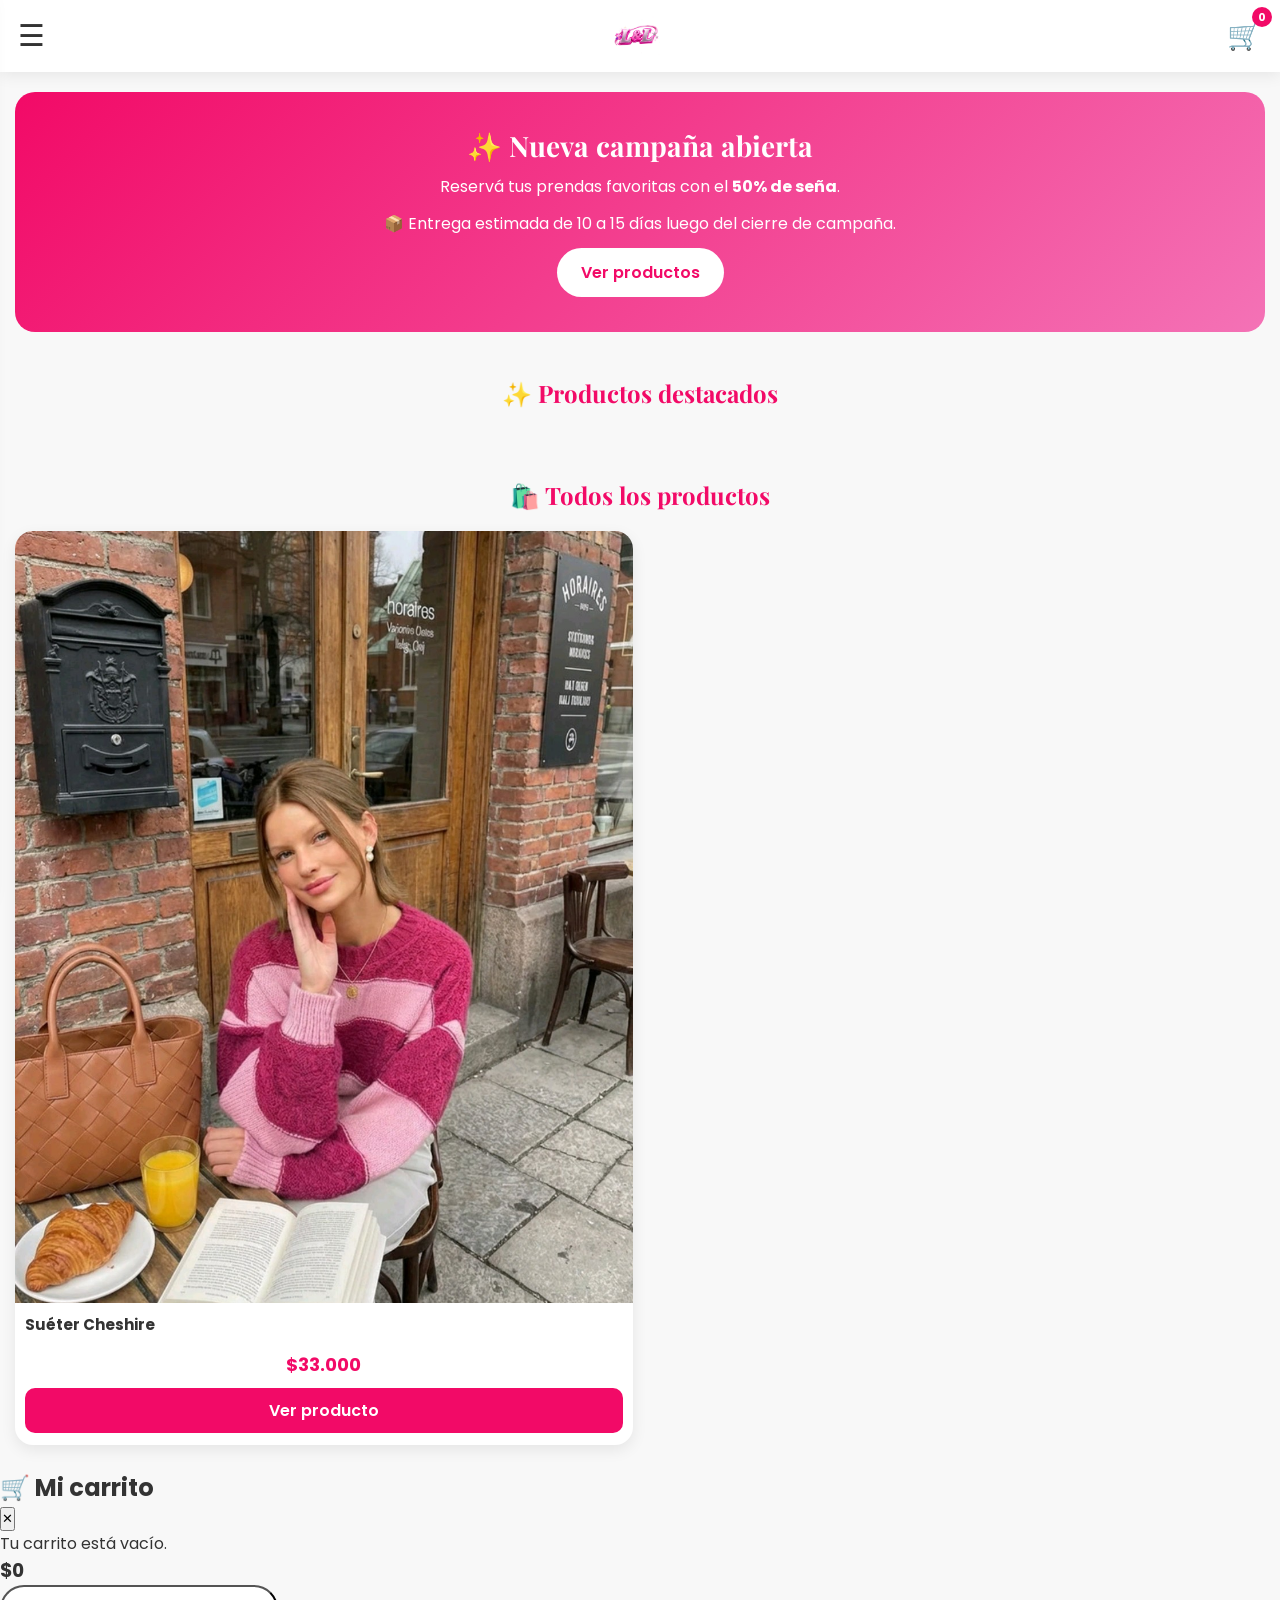
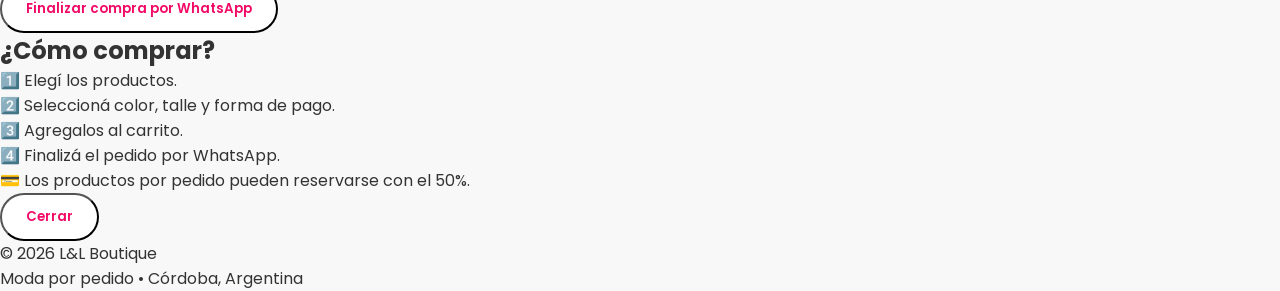
==== commit 42adc63d: "Update index.html" ====
--- a/index.html
+++ b/index.html
@@ -144,3 +144,78 @@
     </div>
 
 </section>
+
+  <!-- ================= CARRITO ================= -->
+
+<div id="carrito" class="carrito">
+
+    <div class="carrito-header">
+
+        <h2>🛒 Mi carrito</h2>
+
+        <button class="cerrar-carrito" onclick="cerrarCarrito()">
+            ✕
+        </button>
+
+    </div>
+
+    <div id="lista-carrito">
+
+        <p>Tu carrito está vacío.</p>
+
+    </div>
+
+    <div class="carrito-footer">
+
+        <h3 id="total">$0</h3>
+
+        <button class="btn-principal" onclick="finalizarCompra()">
+            Finalizar compra por WhatsApp
+        </button>
+
+    </div>
+
+</div>
+
+<!-- ================= CÓMO COMPRAR ================= -->
+
+<div id="como-comprar" class="modal">
+
+    <div class="modal-contenido">
+
+        <h2>¿Cómo comprar?</h2>
+
+        <p>1️⃣ Elegí los productos.</p>
+
+        <p>2️⃣ Seleccioná color, talle y forma de pago.</p>
+
+        <p>3️⃣ Agregalos al carrito.</p>
+
+        <p>4️⃣ Finalizá el pedido por WhatsApp.</p>
+
+        <p>💳 Los productos por pedido pueden reservarse con el 50%.</p>
+
+        <button class="btn-principal" onclick="cerrarComoComprar()">
+            Cerrar
+        </button>
+
+    </div>
+
+</div>
+
+<!-- ================= FOOTER ================= -->
+
+<footer>
+
+    <p>© 2026 L&L Boutique</p>
+
+    <p>Moda por pedido • Córdoba, Argentina</p>
+
+</footer>
+
+<script src="js/productos.js"></script>
+<script src="js/carrito.js"></script>
+<script src="js/script.js"></script>
+
+</body>
+</html>
--- a/css/style.css
+++ b/css/style.css
@@ -233,7 +233,7 @@
     padding:20px 15px;
 }
 
-.slider{
+.banner-campania{
     background:linear-gradient(135deg,#F20A67,#F472B6);
     color:#fff;
     border-radius:20px;
@@ -241,15 +241,15 @@
     text-align:center;
 }
 
-.slider h1{
+.banner-campania h1{
     font-size:28px;
     margin-bottom:10px;
     font-family:'Playfair Display',serif;
 }
 
-.slider p{
+.banner-campania p{
     font-size:16px;
-    margin-bottom:20px;
+    margin-bottom:12px;
 }
 
 .btn-principal{
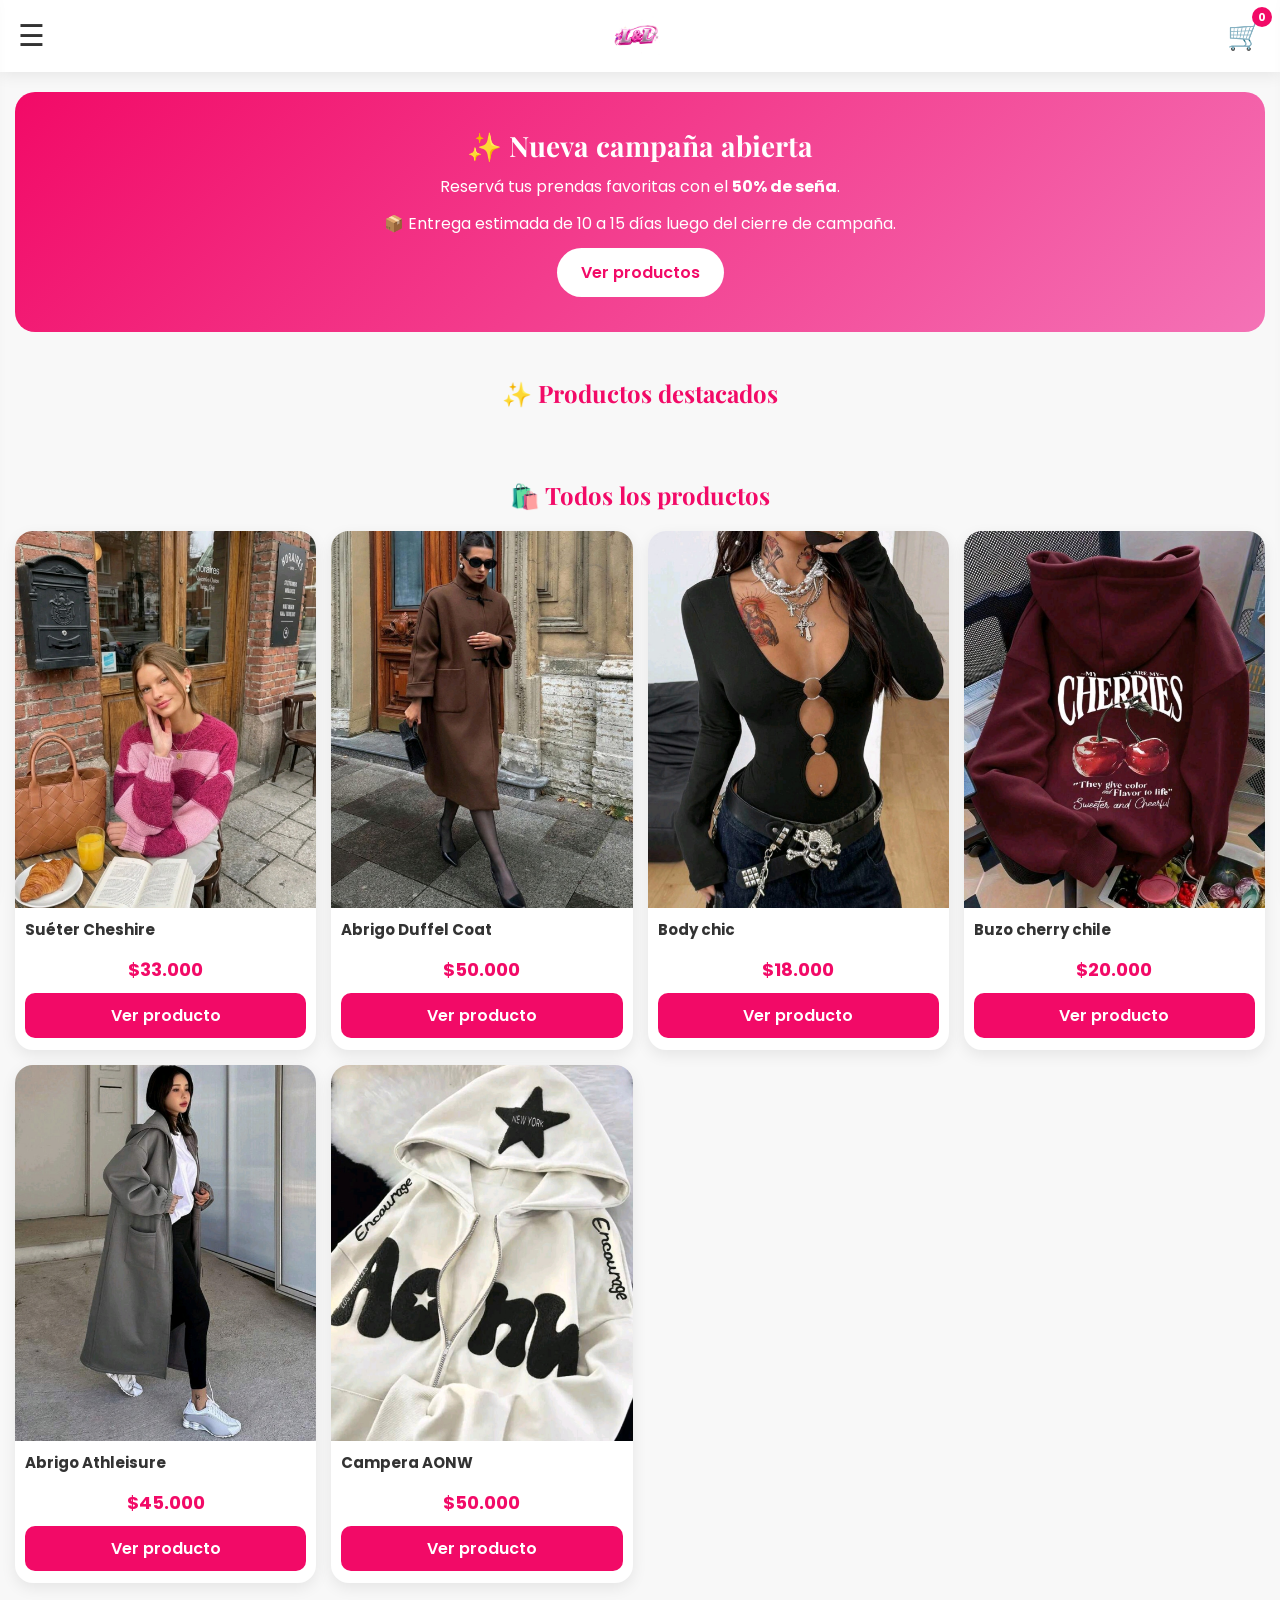
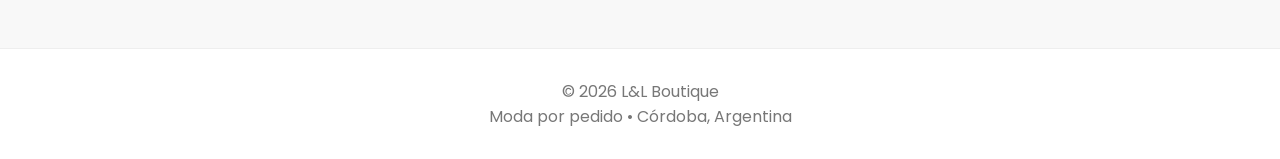
==== commit 0faa1a89: "Update index.html" ====
--- a/index.html
+++ b/index.html
@@ -214,8 +214,8 @@
 </footer>
 
 <script src="js/productos.js"></script>
+<script src="js/script.js"></script>
+<script src="js/index.js"></script>
 <script src="js/carrito.js"></script>
-<script src="js/script.js"></script>
-
 </body>
 </html>
--- a/css/style.css
+++ b/css/style.css
@@ -393,3 +393,399 @@
     background:#d80a5d;
 
 }
+
+/* ==========================================
+   CARRITO
+========================================== */
+
+.carrito{
+
+    position:fixed;
+
+    top:0;
+
+    right:-340px;
+
+    width:320px;
+
+    max-width:90%;
+
+    height:100vh;
+
+    background:#fff;
+
+    display:flex;
+
+    flex-direction:column;
+
+    box-shadow:-5px 0 20px rgba(0,0,0,.15);
+
+    transition:.3s;
+
+    z-index:3000;
+
+}
+
+.carrito.abierto{
+
+    right:0;
+
+}
+
+.carrito-header{
+
+    display:flex;
+
+    justify-content:space-between;
+
+    align-items:center;
+
+    padding:18px;
+
+    border-bottom:1px solid #eee;
+
+}
+
+.cerrar-carrito{
+
+    width:42px;
+
+    height:42px;
+
+    border:none;
+
+    background:none;
+
+    font-size:28px;
+
+    color:#F20A67;
+
+}
+
+#lista-carrito{
+
+    flex:1;
+
+    overflow-y:auto;
+
+    padding:15px;
+
+}
+
+.item-carrito{
+
+    background:#fafafa;
+
+    border-radius:15px;
+
+    padding:12px;
+
+    margin-bottom:12px;
+
+}
+
+.carrito-footer{
+
+    padding:18px;
+
+    border-top:1px solid #eee;
+
+}
+
+/* ==========================================
+   MODAL
+========================================== */
+
+.modal{
+
+    position:fixed;
+
+    inset:0;
+
+    background:rgba(0,0,0,.5);
+
+    display:none;
+
+    justify-content:center;
+
+    align-items:center;
+
+    z-index:4000;
+
+}
+
+.modal.abierto{
+
+    display:flex;
+
+}
+
+.modal-contenido{
+
+    width:90%;
+
+    max-width:420px;
+
+    background:#fff;
+
+    border-radius:20px;
+
+    padding:25px;
+
+}
+
+/* ==========================================
+   FOOTER
+========================================== */
+
+footer{
+
+    background:#fff;
+
+    text-align:center;
+
+    padding:30px 20px;
+
+    margin-top:40px;
+
+    color:#777;
+
+    border-top:1px solid #eee;
+
+}
+
+/* ==========================================
+   RESPONSIVE
+========================================== */
+
+@media (min-width:768px){
+
+.contenedor-productos{
+
+grid-template-columns:repeat(4,1fr);
+
+}
+
+}
+
+/* ==========================================
+   PÁGINA PRODUCTO
+========================================== */
+
+.producto-detalle{
+
+    max-width:600px;
+
+    margin:30px auto;
+
+    background:#fff;
+
+    border-radius:25px;
+
+    overflow:hidden;
+
+    box-shadow:0 10px 30px rgba(0,0,0,.08);
+
+}
+
+
+/* Imagen principal */
+
+#galeria-principal img{
+
+    width:100%;
+
+    aspect-ratio:4/5;
+
+    object-fit:cover;
+
+}
+
+
+/* Miniaturas */
+
+#miniaturas{
+
+    display:flex;
+
+    gap:10px;
+
+    padding:15px;
+
+    overflow-x:auto;
+
+}
+
+
+#miniaturas img{
+
+    width:70px;
+
+    height:70px;
+
+    object-fit:cover;
+
+    border-radius:12px;
+
+}
+
+
+/* Información */
+
+.producto-info{
+
+    padding:25px;
+
+}
+
+
+#nombre-producto{
+
+    font-family:'Playfair Display',serif;
+
+    font-size:32px;
+
+    margin-bottom:10px;
+
+}
+
+
+#precio-producto{
+
+    color:#F20A67;
+
+    font-size:28px;
+
+    font-weight:bold;
+
+    margin-bottom:25px;
+
+}
+
+
+/* Títulos */
+
+.producto-info h4{
+
+    margin-top:20px;
+
+    margin-bottom:12px;
+
+    color:#777;
+
+    font-size:14px;
+
+    letter-spacing:2px;
+
+}
+
+
+/* Colores y talles */
+
+#colores,
+#talles{
+
+    display:flex;
+
+    flex-wrap:wrap;
+
+    gap:10px;
+
+}
+
+
+#colores button,
+#talles button{
+
+    border:1px solid #ddd;
+
+    background:#fff;
+
+    padding:12px 18px;
+
+    border-radius:30px;
+
+    font-size:15px;
+
+}
+
+
+#colores button:hover,
+#talles button:hover{
+
+    background:#F20A67;
+
+    color:#fff;
+
+}
+
+
+/* Pago */
+
+#opciones-pago{
+
+    background:#fafafa;
+
+    padding:15px;
+
+    border-radius:15px;
+
+    margin-top:20px;
+
+}
+
+
+#opciones-pago label{
+
+    display:block;
+
+    padding:10px 0;
+
+}
+
+
+/* Información */
+
+#info-pedido{
+
+    margin-top:20px;
+
+    background:#fff5f9;
+
+    padding:15px;
+
+    border-radius:15px;
+
+}
+
+
+/* Botón comprar */
+
+#btn-carrito{
+
+    width:100%;
+
+    margin-top:25px;
+
+    padding:17px;
+
+    border:none;
+
+    border-radius:50px;
+
+    background:#F20A67;
+
+    color:white;
+
+    font-size:18px;
+
+    font-weight:bold;
+
+}
+
+
+#btn-carrito:hover{
+
+    background:#d80a5d;
+
+}
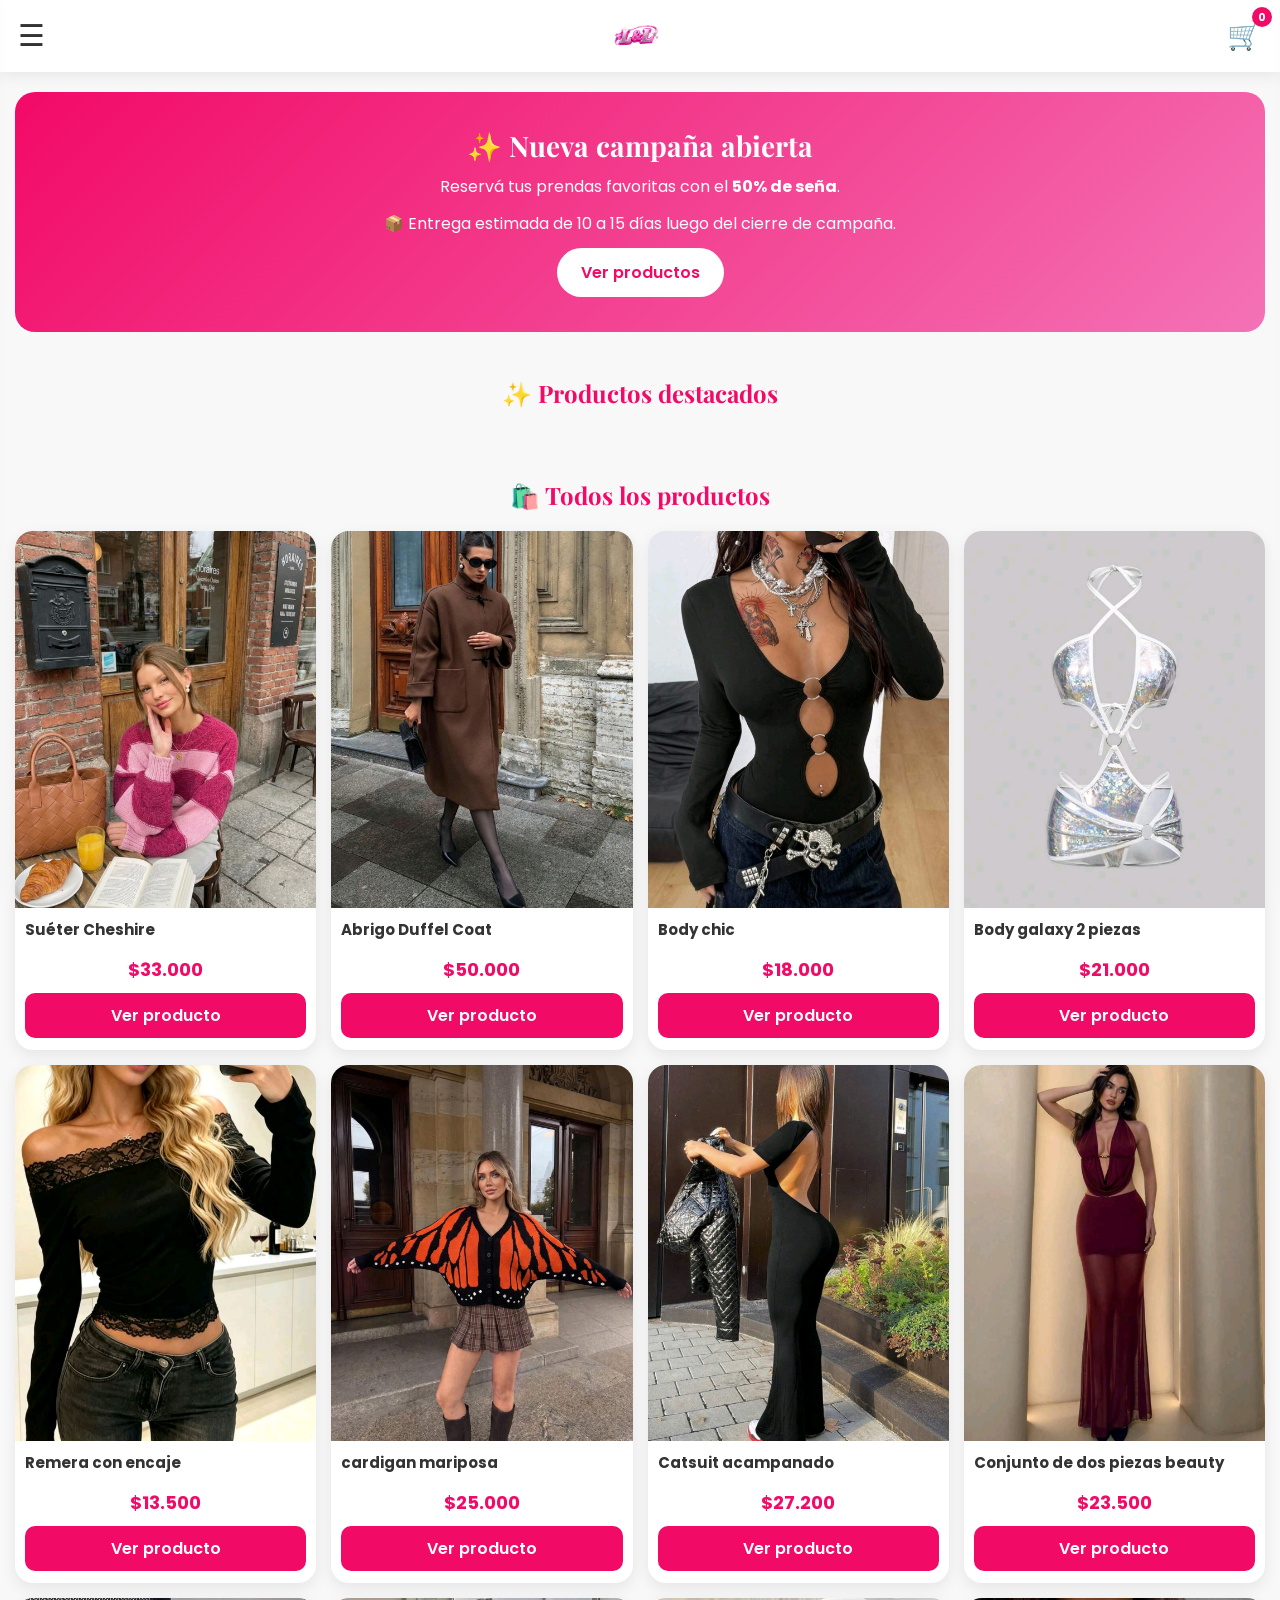
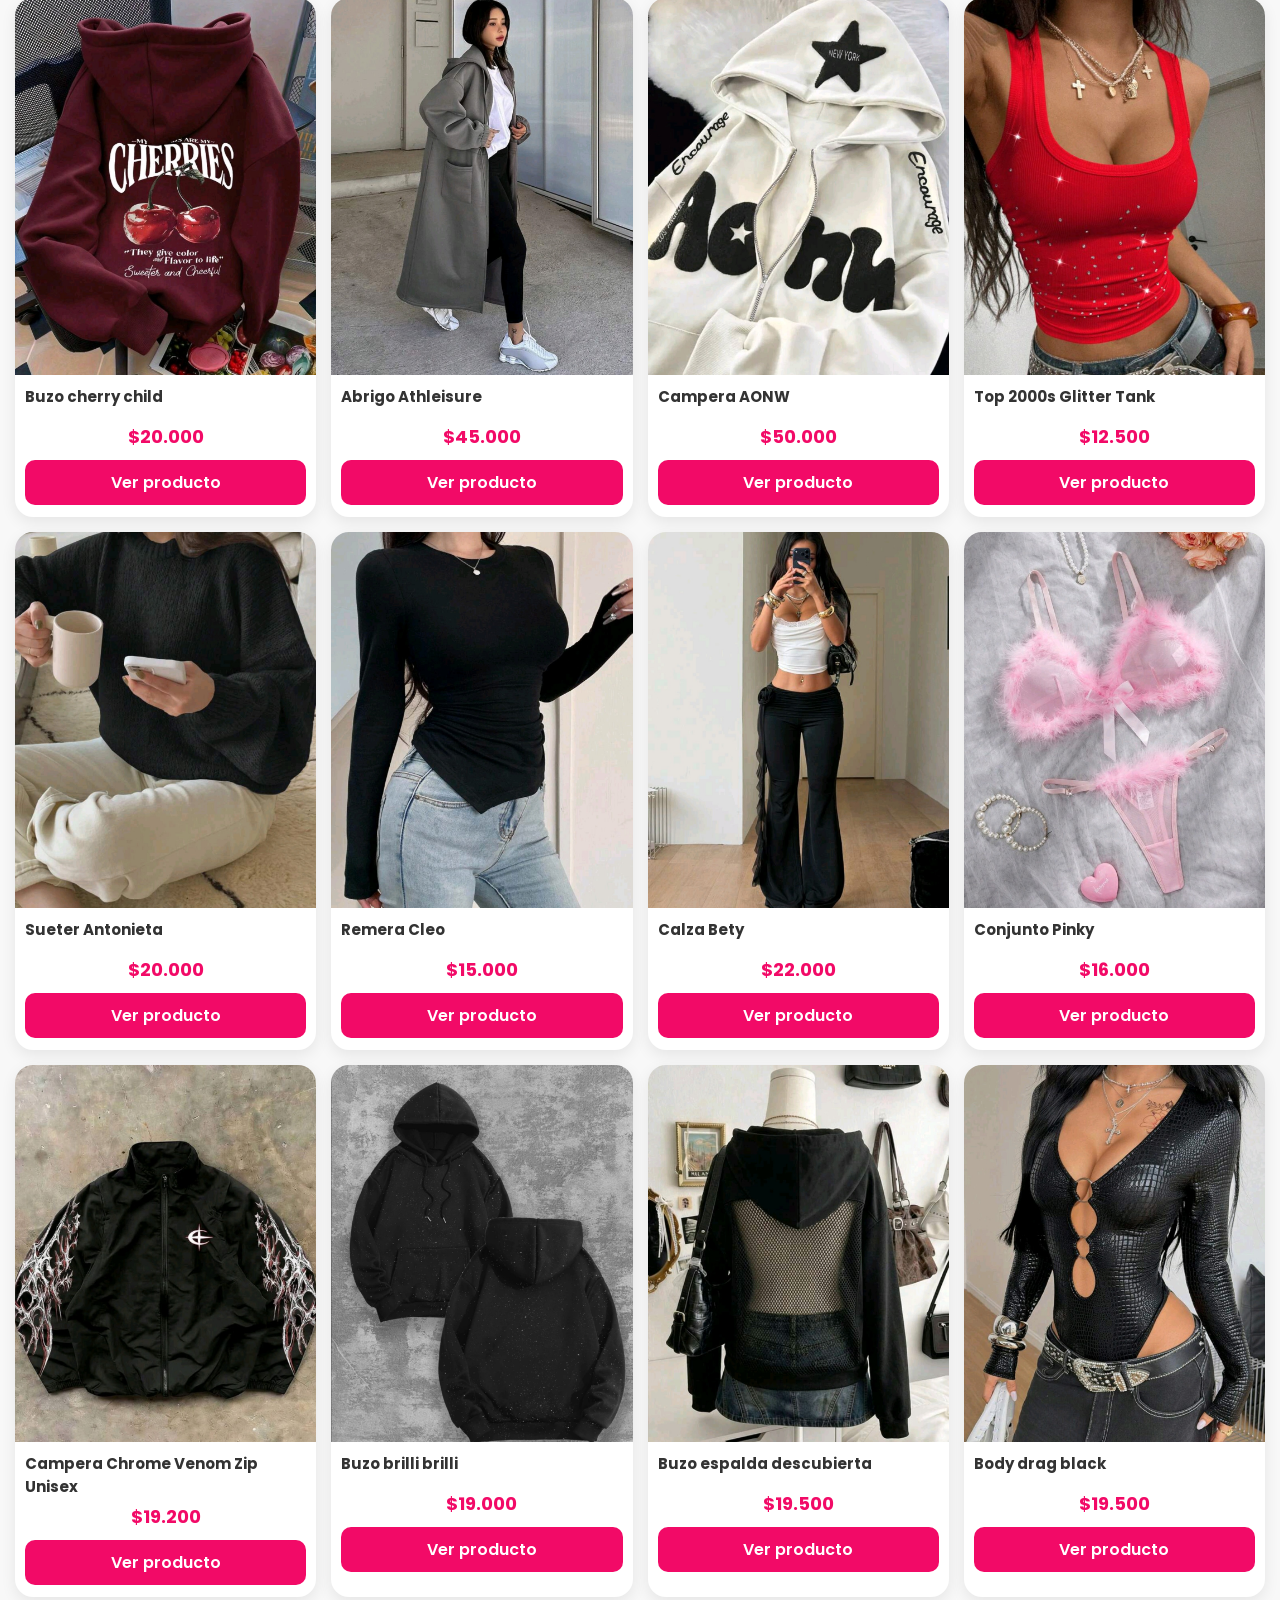
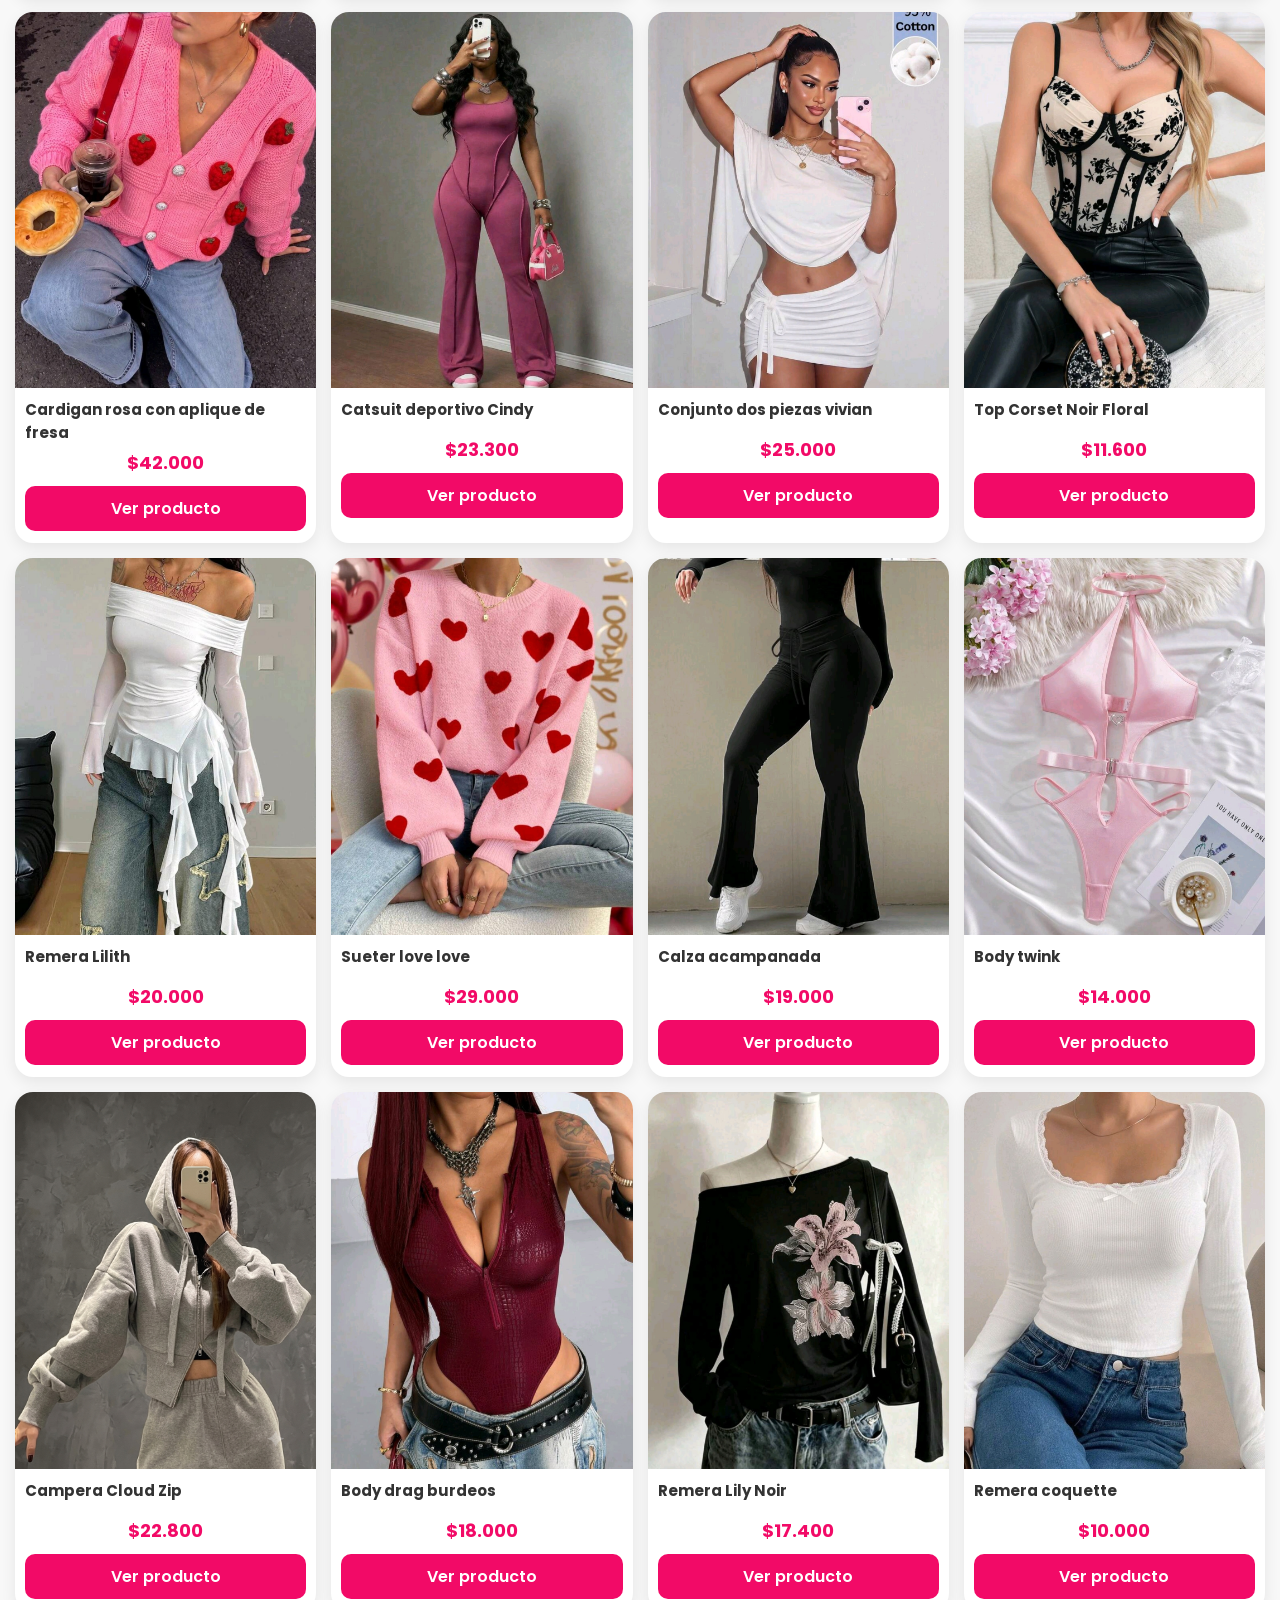
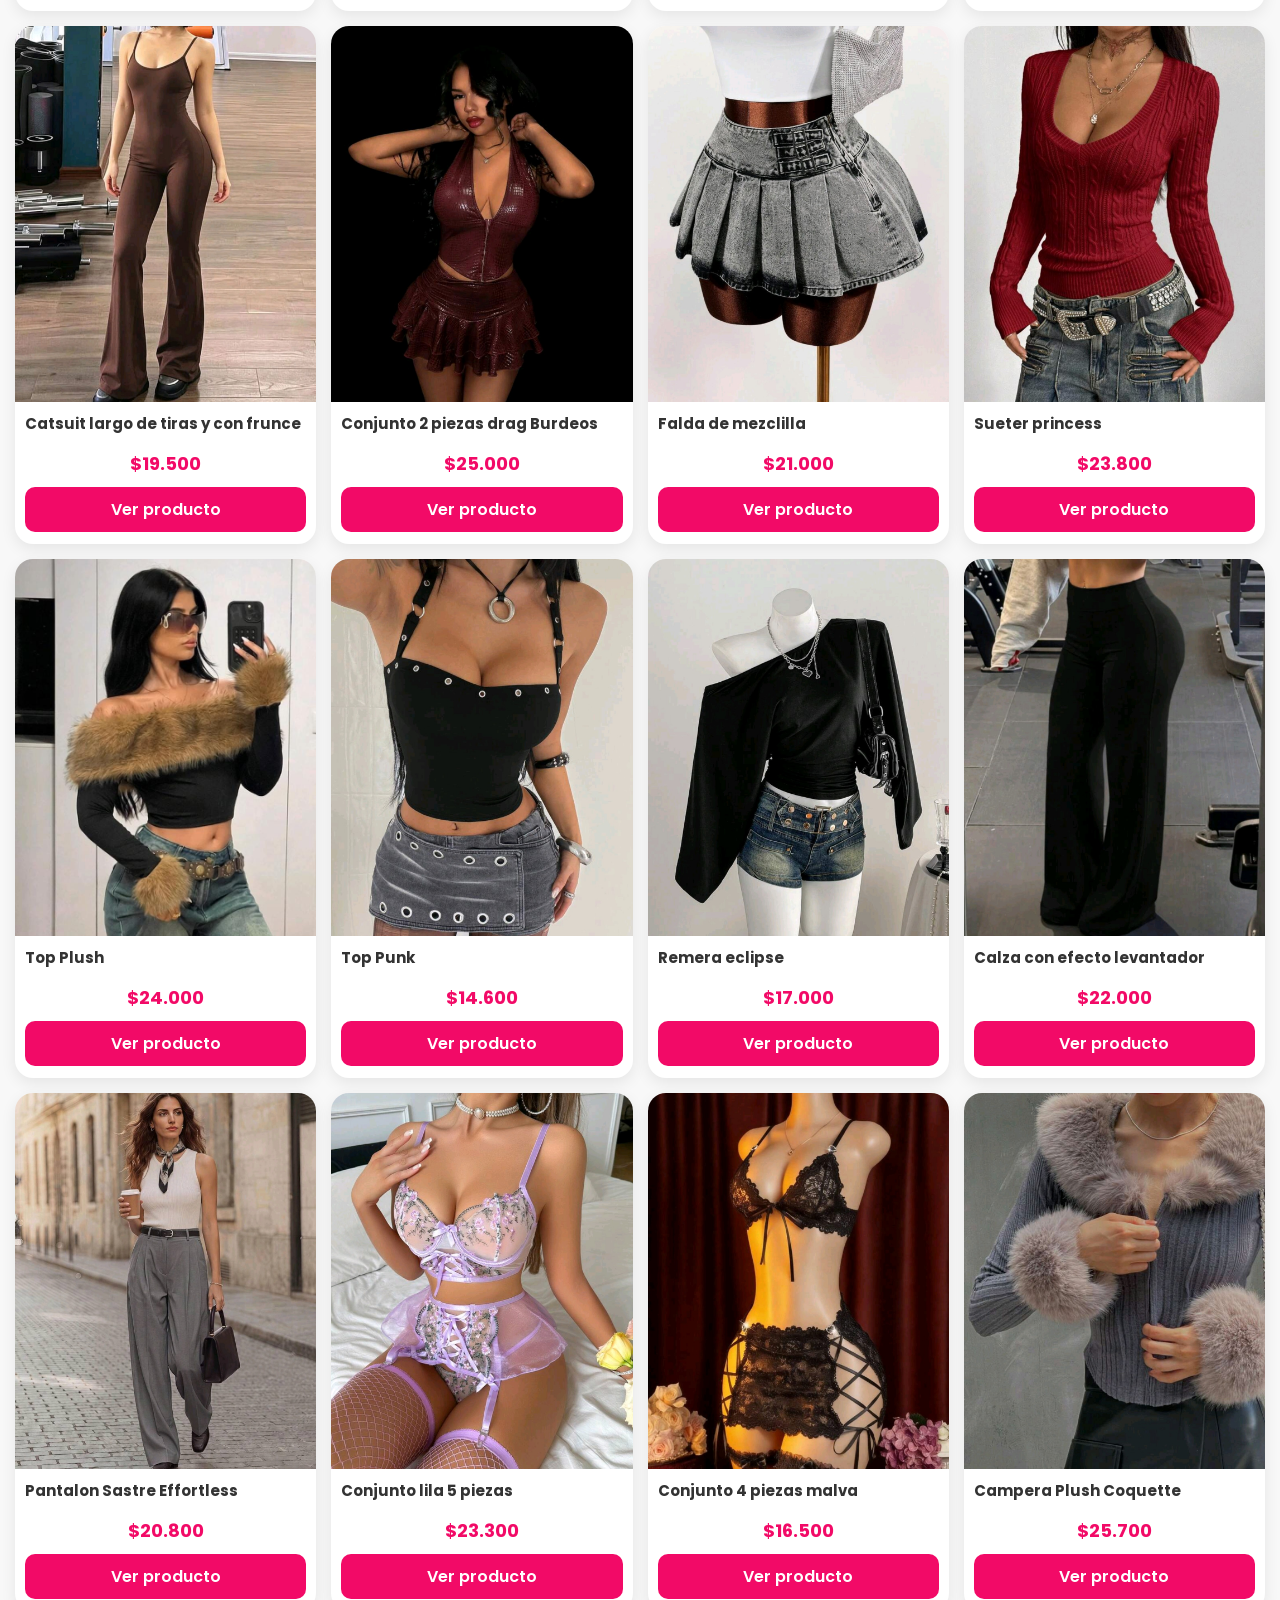
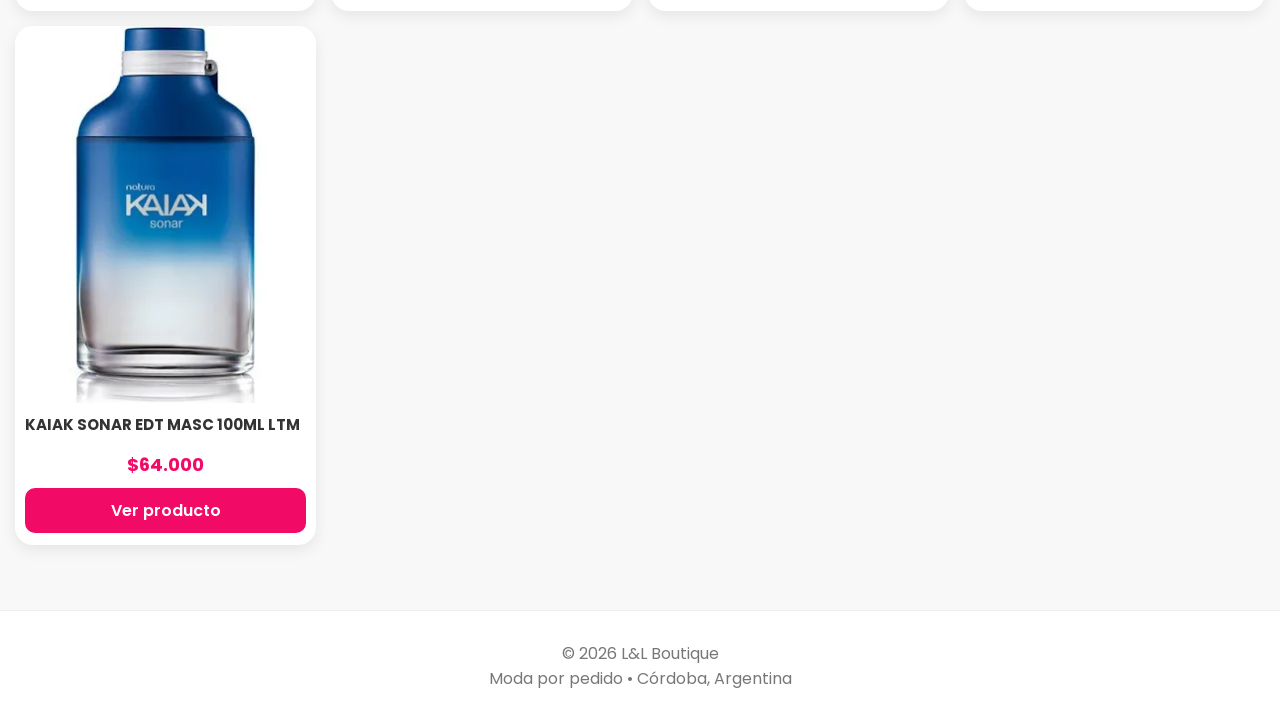
==== commit 700a16b2: "Update index.html" ====
--- a/index.html
+++ b/index.html
@@ -80,14 +80,52 @@
 <a href="categorias/categoria.html?categoria=bodys">Bodys</a>
 
 <a href="categorias/categoria.html?categoria=lenceria">Lencería</a>
-
-<a href="categorias/categoria.html?categoria=maquillaje">Maquillaje</a>
-
-<a href="categorias/categoria.html?categoria=perfumes">Perfumes</a>
-
-<a href="categorias/categoria.html?categoria=cabello">Cabello</a>
-
-<a href="categorias/categoria.html?categoria=piel">Cuidado de la piel</a>
+  
+<a href="categorias/categoria.html?categoria=deportiva">Vestimenta deportiva </a>
+
+</div>
+
+
+<div class="categoria-titulo" onclick="toggleBelleza()">
+💄 Belleza ▼
+</div>
+
+
+<div id="lista-belleza" class="lista-categorias">
+
+<a href="categorias/categoria.html?categoria=maquillaje">
+Maquillaje
+</a>
+
+<a href="categorias/categoria.html?categoria=perfumes">
+Perfumes
+</a>
+
+<a href="categorias/categoria.html?categoria=piel">
+Cuidado de piel
+</a>
+
+<a href="categorias/categoria.html?categoria=cabello">
+Cuidado de cabello
+</a>
+
+</div>
+
+
+<div class="categoria-titulo">
+📖 Revistas
+</div>
+
+
+<div class="lista-categorias">
+
+<a href="https://short.natura.com/1cTOPxt" target="_blank">
+🌸 Natura
+</a>
+
+<a href="https://encurtador.naturaavon.com/UgNyYpi" target="_blank">
+💄 Avon
+</a>
 
 </div>
 
--- a/css/style.css
+++ b/css/style.css
@@ -789,3 +789,11 @@
     background:#d80a5d;
 
 }
+
+#lista-belleza{
+    display:none;
+}
+
+#lista-belleza.mostrar{
+    display:block;
+}
